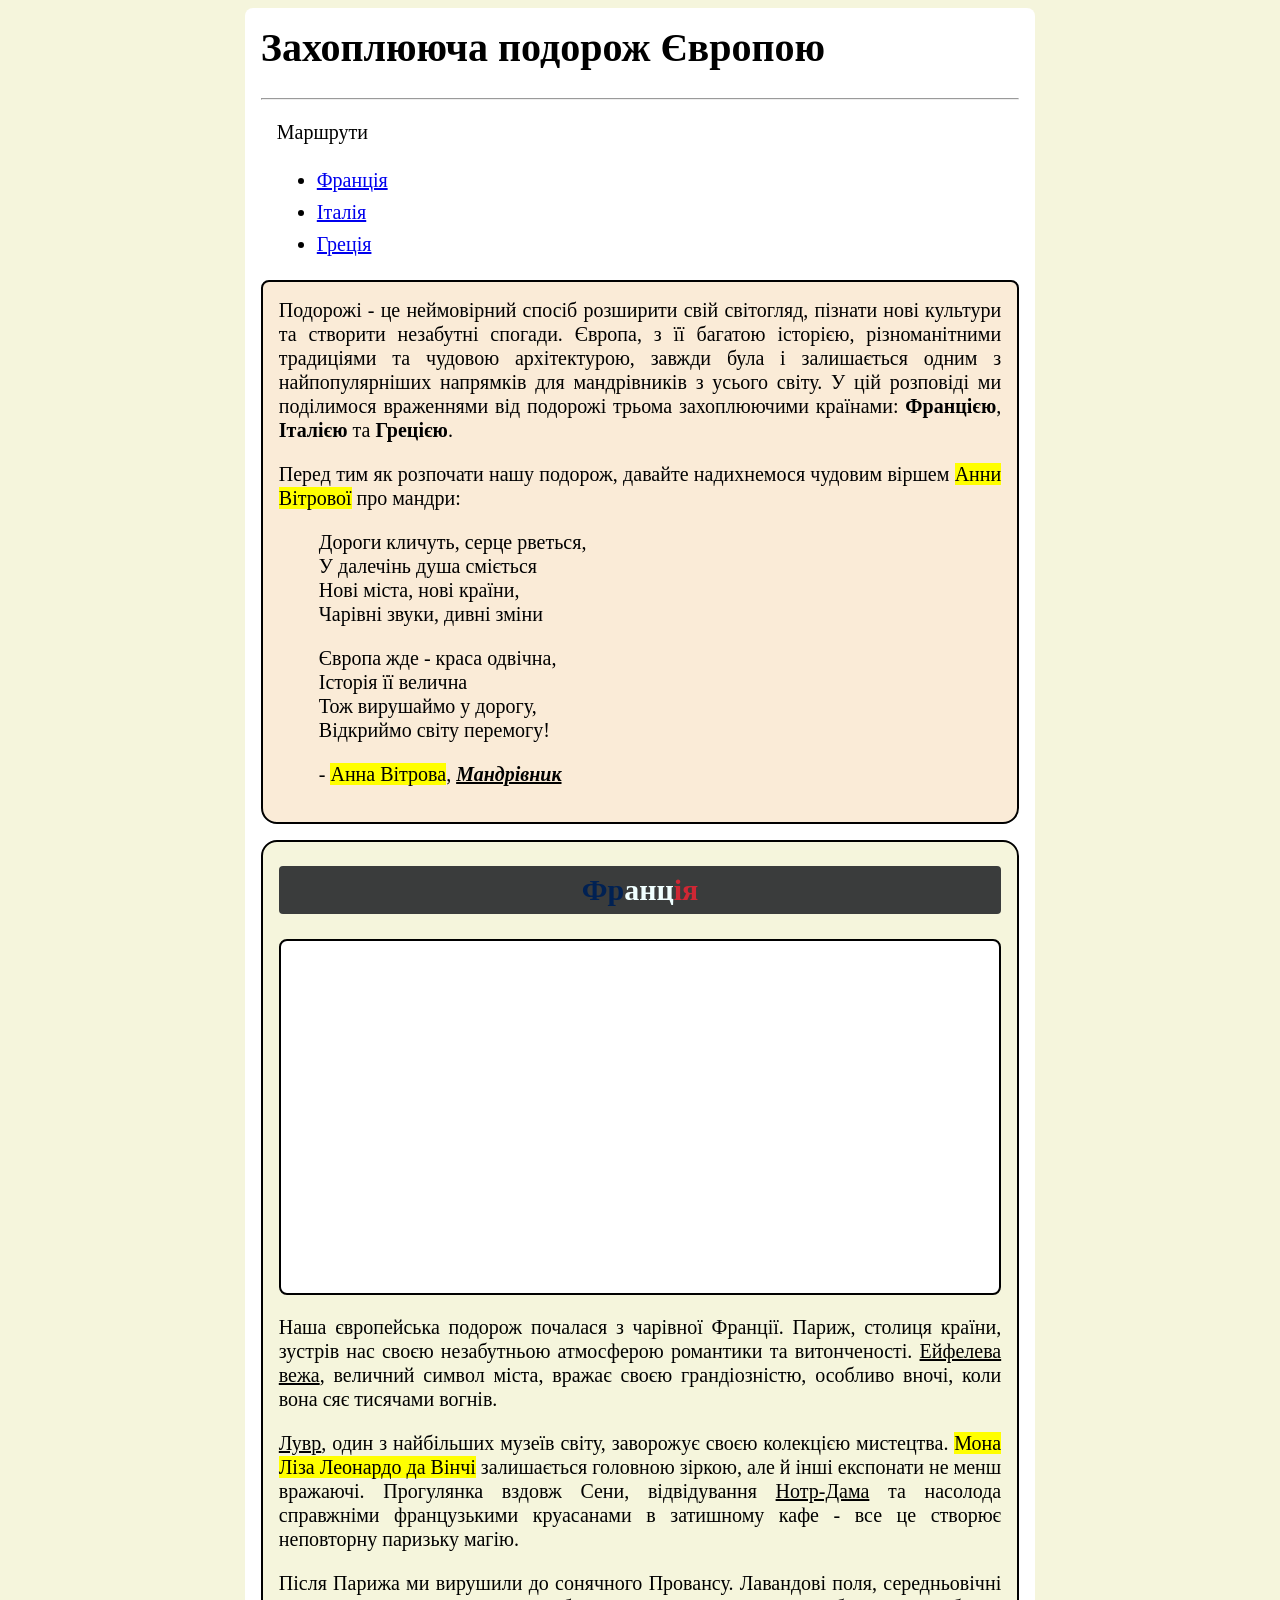
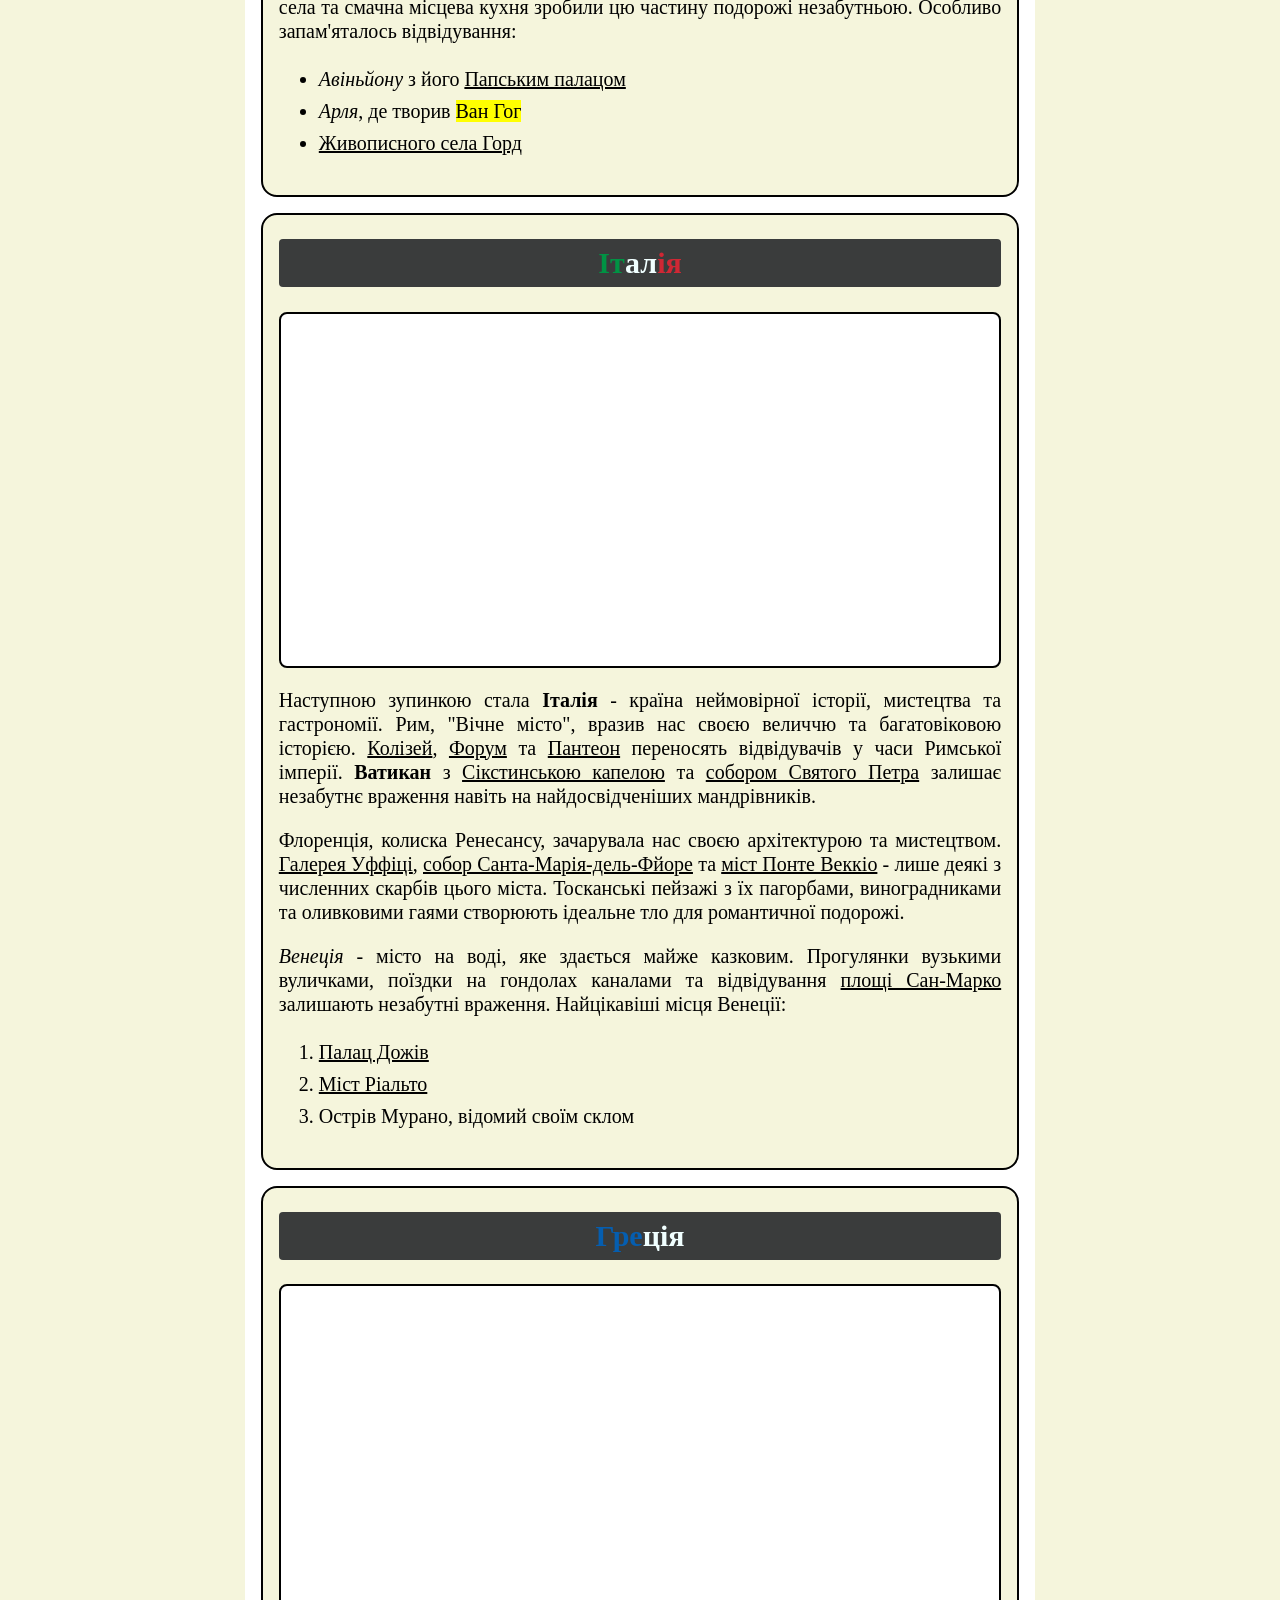
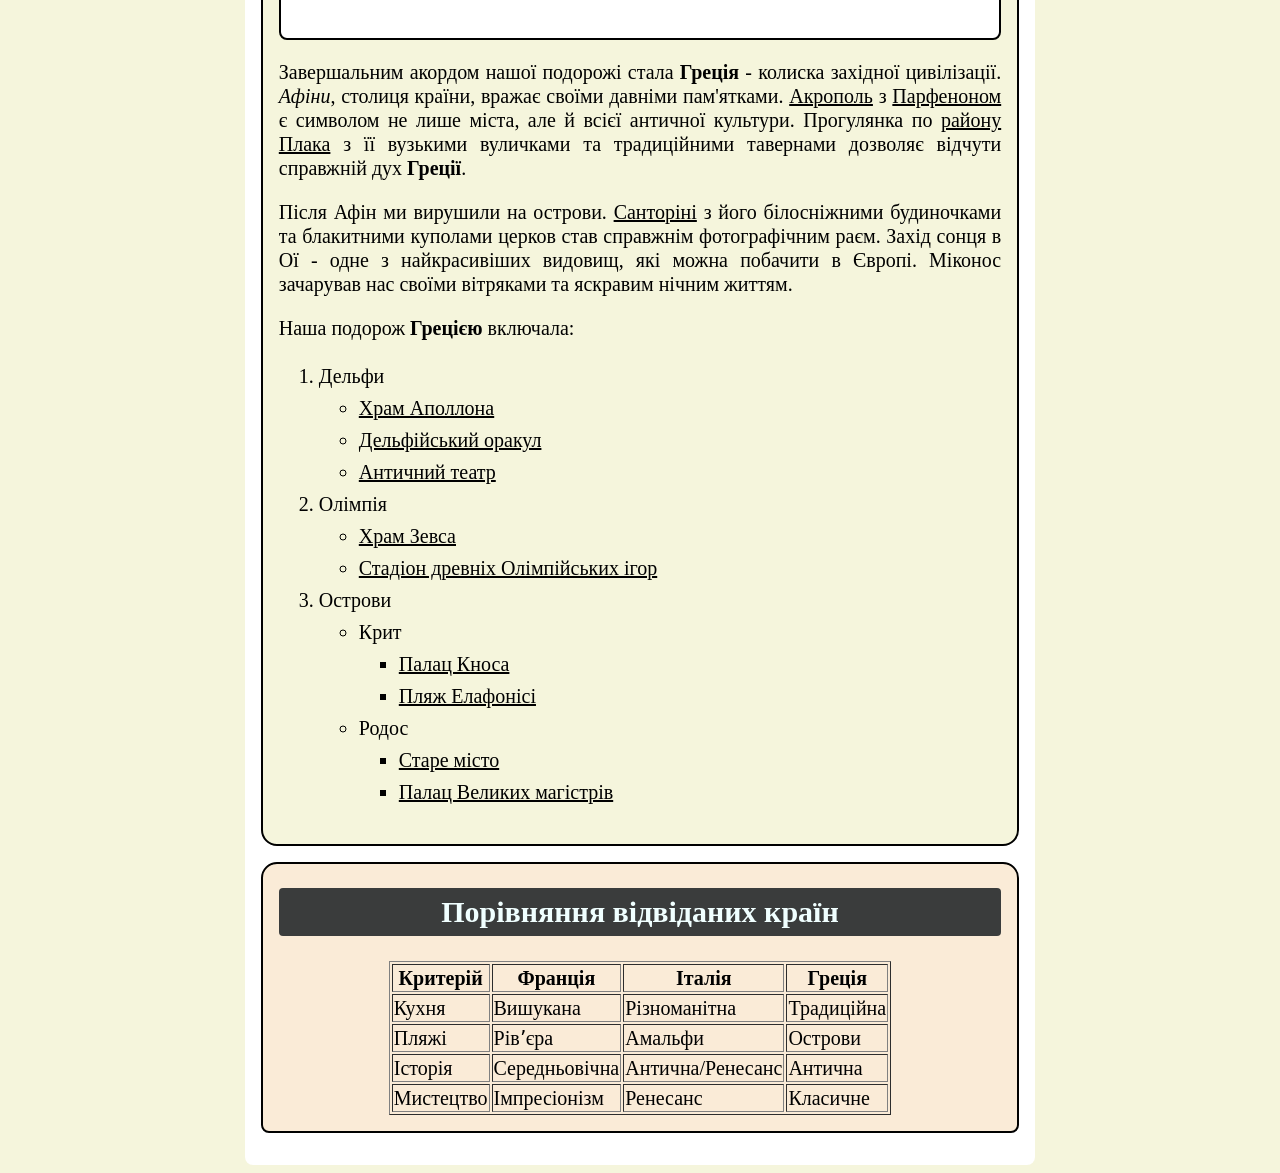
==== index.html @ 429adfa8 "Add test page" ====
<!DOCTYPE html>
<html lang="uk">
  <head>
    <meta charset="UTF-8" />
    <meta name="viewport" content="width=device-width, initial-scale=1.0" />

    <title>Мандри Європою</title>

    <style>
      body {
        background-color: beige;
        font-size: 20px;
        line-height: 24px;
      }

      div {
        background-color: white;
        border: 2px solid;
        border-radius: 8px;
        padding: 16px;
        margin-bottom: 16px;
      }

      h1 {
        line-height: initial;
        margin-top: 0px;
      }

      h2 {
        background-color: #3a3c3c;
        color: azure;
        text-align: center;
        padding: 12px;
        margin-top: 8px;
        border-radius: 4px;
      }

      p {
        text-align: justify;
      }

      ul,
      ol {
        line-height: 32px;
      }

      .content {
        width: 60%;
        margin: auto;
        border: none;
      }

      .menu {
        border: none;
        padding-top: 0px;
        padding-bottom: 0px;
      }

      .introduction {
        background-color: antiquewhite;
        border-radius: 8px 8px 16px 16px;

        p {
          margin-top: 0px;
        }
      }

      .cover {
        height: 320px;
        background-attachment: fixed;
        background-position: center;
        background-repeat: repeat;
        background-size: cover;
      }

      .country {
        background-color: beige;
        border-radius: 16px;
      }

      .france {
        .blue {
          color: #002153;
        }

        .red {
          color: #cf2734;
        }

        .cover {
          background-image: url(https://upload.wikimedia.org/wikipedia/commons/b/be/Tour_Eiffel%2C_%C3%89cole_militaire%2C_Champ-de-Mars%2C_Palais_de_Chaillot%2C_La_D%C3%A9fense_-_03.jpg);
        }
      }

      .italy {
        .cover {
          background-image: url(https://upload.wikimedia.org/wikipedia/commons/3/3d/Ven_basil_matin_082005.JPG);
        }

        .green {
          color: #009344;
        }

        .red {
          color: #cf2734;
        }
      }

      .greece {
        .cover {
          background-image: url(https://upload.wikimedia.org/wikipedia/commons/7/72/O_Partenon_de_Atenas.jpg);
        }

        .blue {
          color: #055eb0;
        }
      }

      .summary {
        background-color: antiquewhite;
        border-radius: 16px 16px 8px 8px;

        table {
          margin: auto;
        }
      }
    </style>
  </head>
  <body>
    <div class="content">
      <h1>Захоплююча подорож Європою</h1>
      <hr />

      <div class="menu">
        <p>Маршрути</p>

        <ul>
          <li><a href="#fr">Франція</a></li>
          <li><a href="#it">Італія</a></li>
          <li><a href="#gr">Греція</a></li>
        </ul>
      </div>

      <div class="introduction">
        <p>
          Подорожі - це неймовірний спосіб розширити свій світогляд, пізнати
          нові культури та створити незабутні спогади. Європа, з її багатою
          історією, різноманітними традиціями та чудовою архітектурою, завжди
          була і залишається одним з найпопулярніших напрямків для мандрівників
          з усього світу. У цій розповіді ми поділимося враженнями від подорожі
          трьома захоплюючими країнами: <b>Францією</b>, <b>Італією</b> та
          <b>Грецією</b>.
        </p>

        <p>
          Перед тим як розпочати нашу подорож, давайте надихнемося чудовим
          віршем
          <mark>Анни Вітрової</mark>
          про мандри:
        </p>

        <blockquote>
          <p>
            Дороги кличуть, серце рветься,<br />
            У далечінь душа сміється<br />
            Нові міста, нові країни,<br />
            Чарівні звуки, дивні зміни<br />
          </p>

          <p>
            Європа жде - краса одвічна,<br />
            Історія її велична<br />
            Тож вирушаймо у дорогу,<br />
            Відкриймо світу перемогу! <br />
          </p>

          - <mark>Анна Вітрова</mark>,
          <b
            ><i><u>Мандрівник</u></i></b
          >
        </blockquote>
      </div>

      <div id="fr" class="country france">
        <h2>
          <span class="blue">Фр</span><span>анц</span
          ><span class="red">ія</span>
        </h2>

        <div class="cover"></div>

        <p>
          Наша європейська подорож почалася з чарівної Франції. Париж, столиця
          країни, зустрів нас своєю незабутньою атмосферою романтики та
          витонченості. <u>Ейфелева вежа</u>, величний символ міста, вражає
          своєю грандіозністю, особливо вночі, коли вона сяє тисячами вогнів.
        </p>

        <p>
          <u>Лувр</u>, один з найбільших музеїв світу, заворожує своєю колекцією
          мистецтва. <mark>Мона Ліза Леонардо да Вінчі</mark> залишається
          головною зіркою, але й інші експонати не менш вражаючі. Прогулянка
          вздовж Сени, відвідування <u>Нотр-Дама</u> та насолода справжніми
          французькими круасанами в затишному кафе - все це створює неповторну
          паризьку магію.
        </p>

        <p>
          Після Парижа ми вирушили до сонячного Провансу. Лавандові поля,
          середньовічні села та смачна місцева кухня зробили цю частину подорожі
          незабутньою. Особливо запам'яталось відвідування:
        </p>

        <ul>
          <li><i>Авіньйону</i> з його <u>Папським палацом</u></li>
          <li><i>Арля</i>, де творив <mark>Ван Гог</mark></li>
          <li><u>Живописного села Горд</u></li>
        </ul>
      </div>

      <div id="it" class="country italy">
        <h2>
          <span class="green">Іт</span><span>ал</span
          ><span class="red">ія</span>
        </h2>

        <div class="cover"></div>

        <p>
          Наступною зупинкою стала <b>Італія</b> - країна неймовірної історії,
          мистецтва та гастрономії. Рим, "Вічне місто", вразив нас своєю величчю
          та багатовіковою історією. <u>Колізей</u>, <u>Форум</u> та
          <u>Пантеон</u> переносять відвідувачів у часи Римської імперії.
          <b>Ватикан</b> з <u>Сікстинською капелою</u> та
          <u>собором Святого Петра</u> залишає незабутнє враження навіть на
          найдосвідченіших мандрівників.
        </p>

        <p>
          Флоренція, колиска Ренесансу, зачарувала нас своєю архітектурою та
          мистецтвом. <u>Галерея Уффіці</u>,
          <u>собор Санта-Марія-дель-Фйоре</u> та <u>міст Понте Веккіо</u> - лише
          деякі з численних скарбів цього міста. Тосканські пейзажі з їх
          пагорбами, виноградниками та оливковими гаями створюють ідеальне тло
          для романтичної подорожі.
        </p>
        <p>
          <i>Венеція</i> - місто на воді, яке здається майже казковим.
          Прогулянки вузькими вуличками, поїздки на гондолах каналами та
          відвідування <u>площі Сан-Марко</u> залишають незабутні враження.
          Найцікавіші місця Венеції:
        </p>

        <ol>
          <li><u>Палац Дожів</u></li>
          <li><u>Міст Ріальто</u></li>
          <li>Острів Мурано, відомий своїм склом</li>
        </ol>
      </div>

      <div id="gr" class="country greece">
        <h2><span class="blue">Гре</span><span>ція</span></h2>

        <div class="cover"></div>

        <p>
          Завершальним акордом нашої подорожі стала <b>Греція</b> - колиска
          західної цивілізації. <i>Афіни</i>, столиця країни, вражає своїми
          давніми пам'ятками. <u>Акрополь</u> з <u>Парфеноном</u> є символом не
          лише міста, але й всієї античної культури. Прогулянка по
          <u>району Плака</u> з її вузькими вуличками та традиційними тавернами
          дозволяє відчути справжній дух <b>Греції</b>.
        </p>

        <p>
          Після Афін ми вирушили на острови. <u>Санторіні</u> з його
          білосніжними будиночками та блакитними куполами церков став справжнім
          фотографічним раєм. Захід сонця в Ої - одне з найкрасивіших видовищ,
          які можна побачити в Європі. Міконос зачарував нас своїми вітряками та
          яскравим нічним життям.
        </p>

        <p>Наша подорож <b>Грецією</b> включала:</p>

        <ol>
          <li>
            Дельфи
            <ul>
              <li><u>Храм Аполлона</u></li>
              <li><u>Дельфійський оракул</u></li>
              <li><u>Античний театр</u></li>
            </ul>
          </li>

          <li>
            Олімпія
            <ul>
              <li><u>Храм Зевса</u></li>
              <li><u>Стадіон древніх Олімпійських ігор</u></li>
            </ul>
          </li>

          <li>
            Острови
            <ul>
              <li>
                Крит
                <ul>
                  <li><u>Палац Кноса</u></li>
                  <li><u>Пляж Елафонісі</u></li>
                </ul>
              </li>

              <li>
                Родос
                <ul>
                  <li><u>Старе місто</u></li>
                  <li><u>Палац Великих магістрів</u></li>
                </ul>
              </li>
            </ul>
          </li>
        </ol>
      </div>

      <div class="summary">
        <h2>Порівняння відвіданих країн</h2>

        <table border="1">
          <tr>
            <th>Критерій</th>
            <th>Франція</th>
            <th>Італія</th>
            <th>Греція</th>
          </tr>

          <tr>
            <td>Кухня</td>
            <td>Вишукана</td>
            <td>Різноманітна</td>
            <td>Традиційна</td>
          </tr>

          <tr>
            <td>Пляжі</td>
            <td>Рівʼєра</td>
            <td>Амальфи</td>
            <td>Острови</td>
          </tr>

          <tr>
            <td>Історія</td>
            <td>Середньовічна</td>
            <td>Антична/Ренесанс</td>
            <td>Антична</td>
          </tr>

          <tr>
            <td>Мистецтво</td>
            <td>Імпресіонізм</td>
            <td>Ренесанс</td>
            <td>Класичне</td>
          </tr>
        </table>
      </div>
    </div>
  </body>
</html>
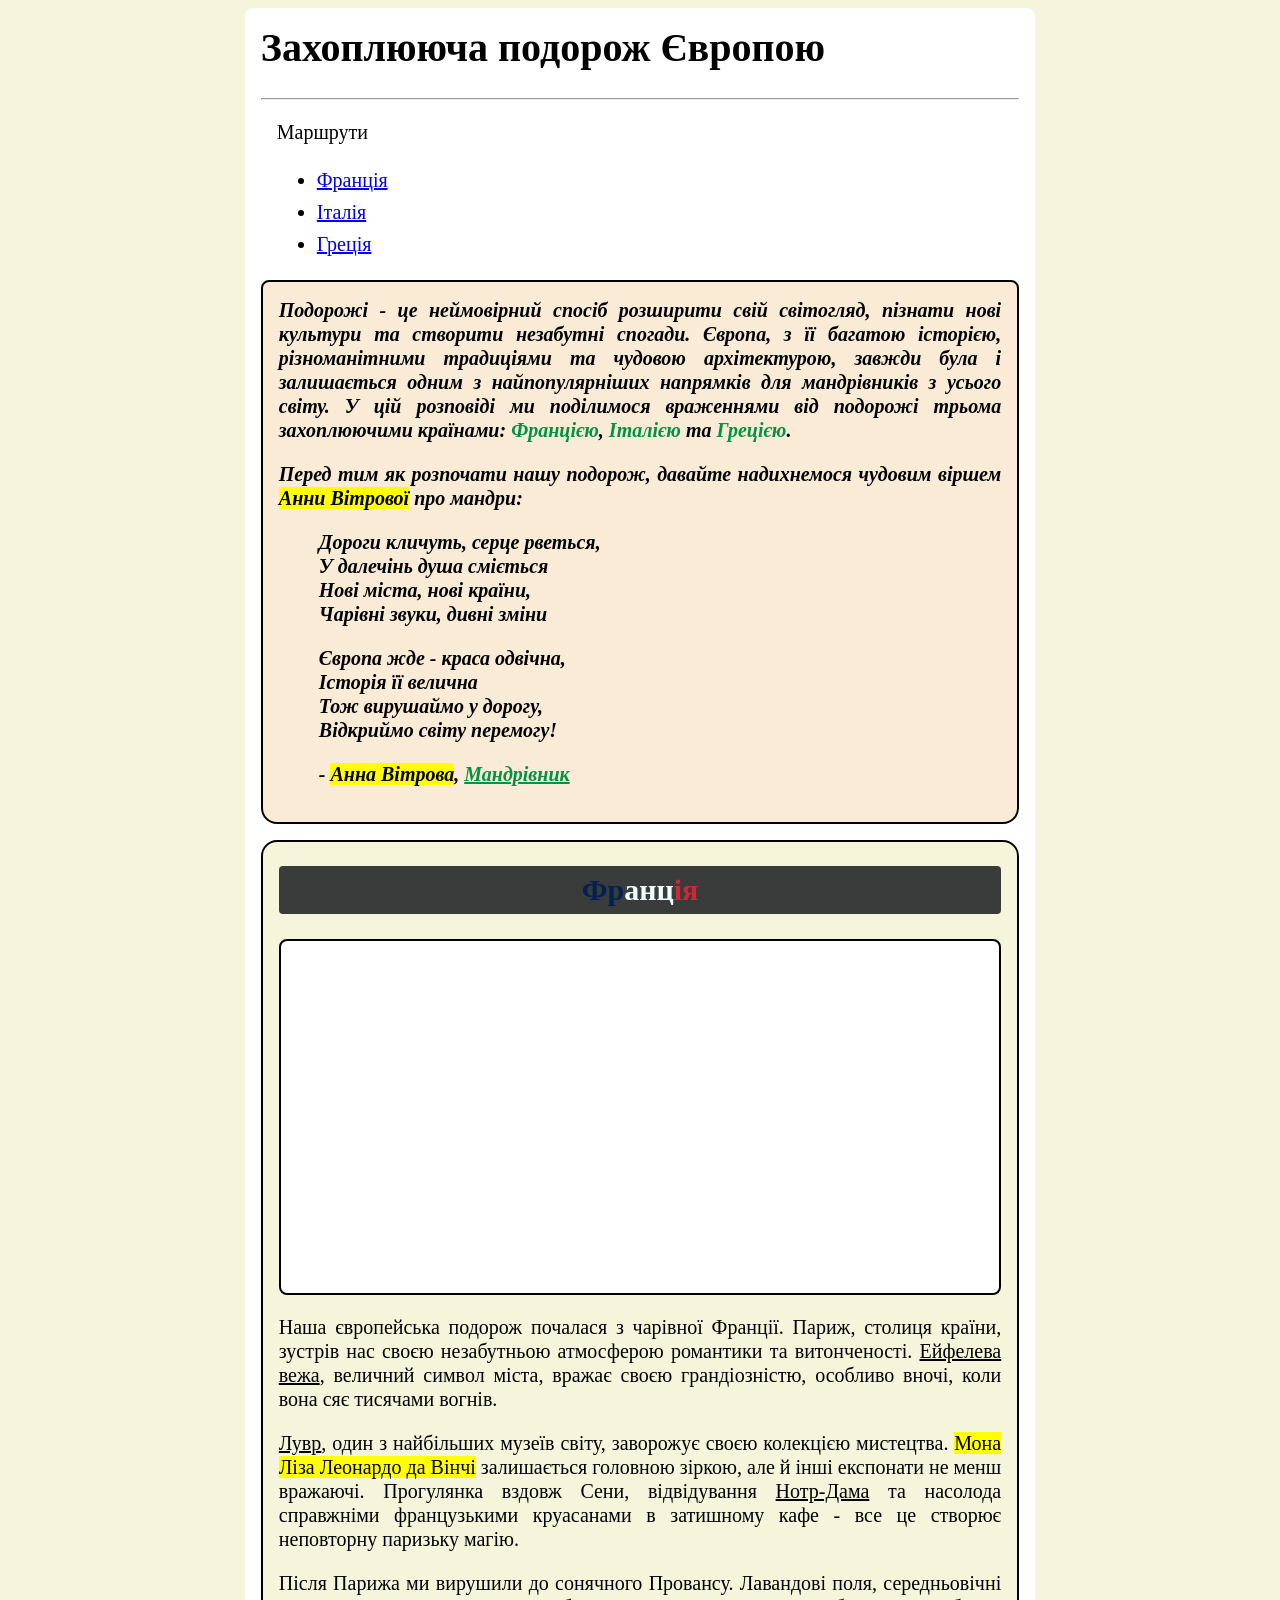
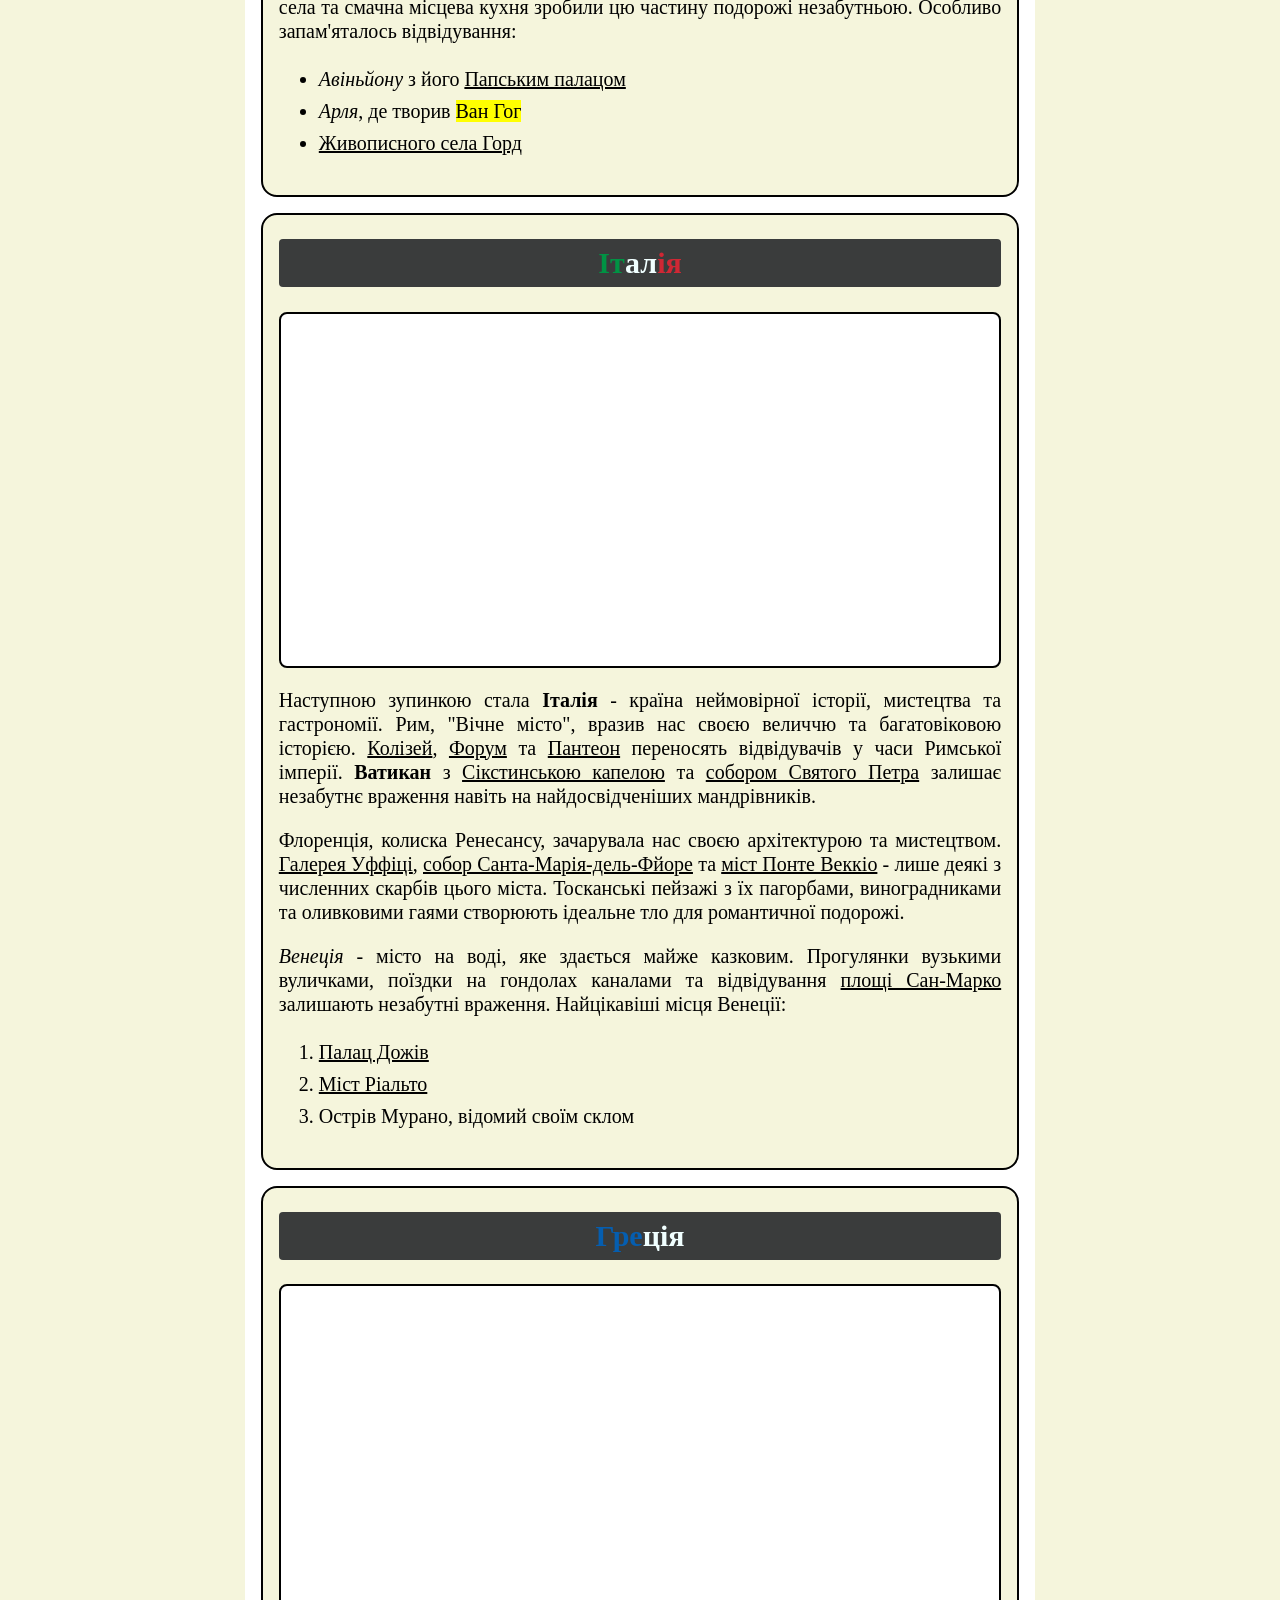
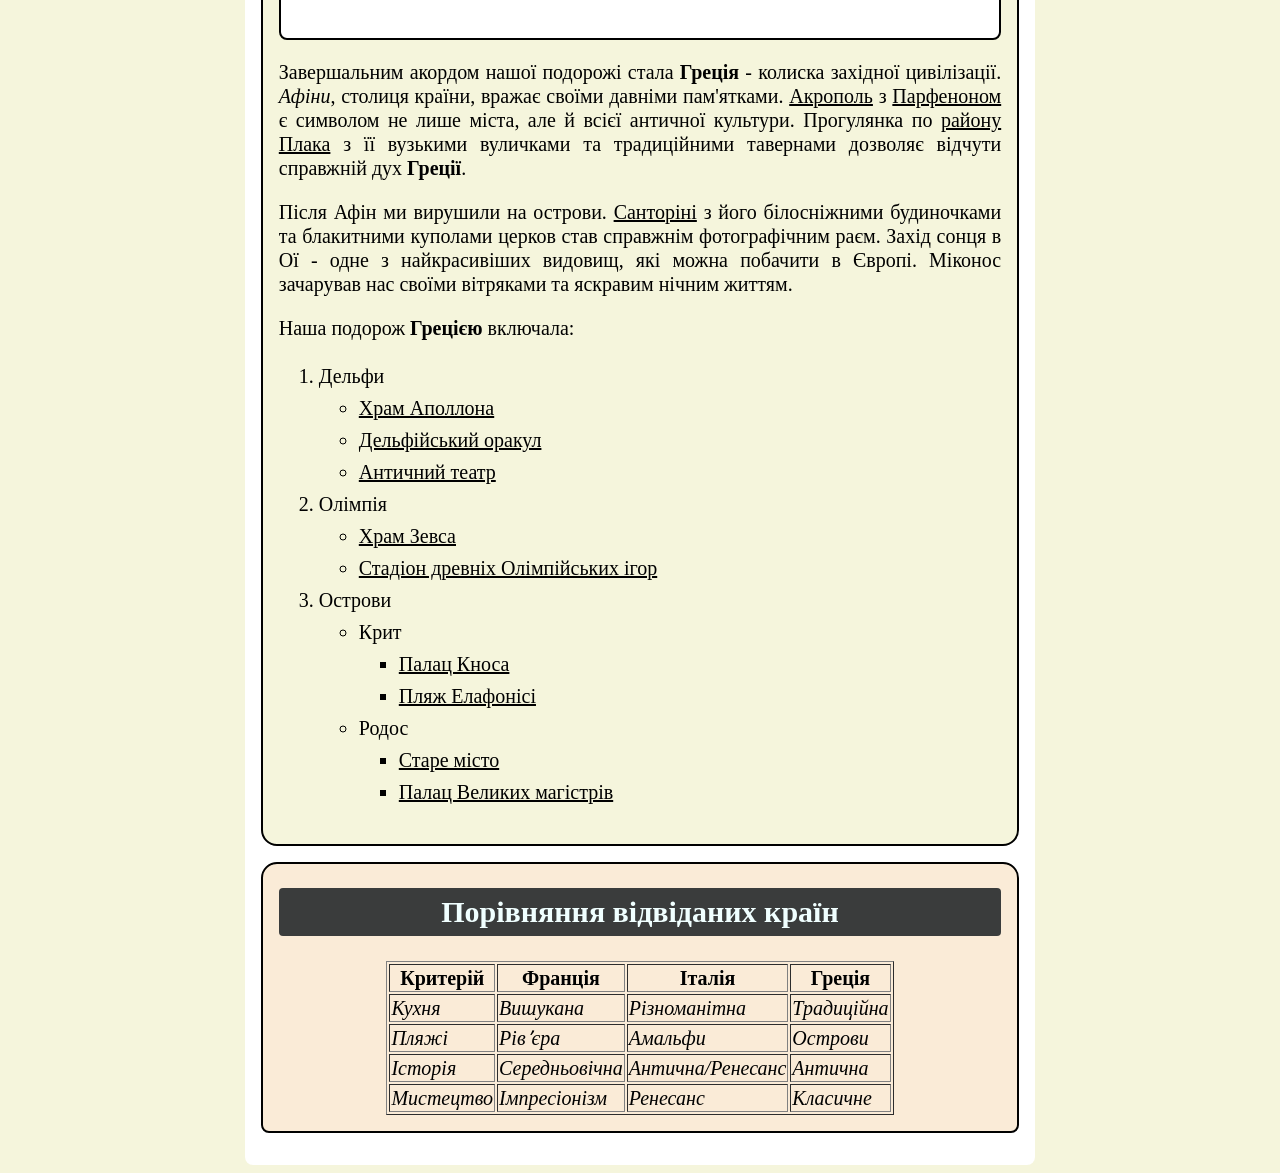
==== commit 85bc0c1f: "Додане формаування тексту для першого й останнього блоків щоб підкреслити різницю стилів відносно бл" ====
--- a/index.html
+++ b/index.html
@@ -59,9 +59,15 @@
       .introduction {
         background-color: antiquewhite;
         border-radius: 8px 8px 16px 16px;
+        font-weight: bold;
+        font-style: italic;
 
         p {
           margin-top: 0px;
+        }
+
+        b {
+          color: #009344;
         }
       }
 
@@ -122,6 +128,10 @@
 
         table {
           margin: auto;
+
+          td {
+            font-style: italic;
+          }
         }
       }
     </style>
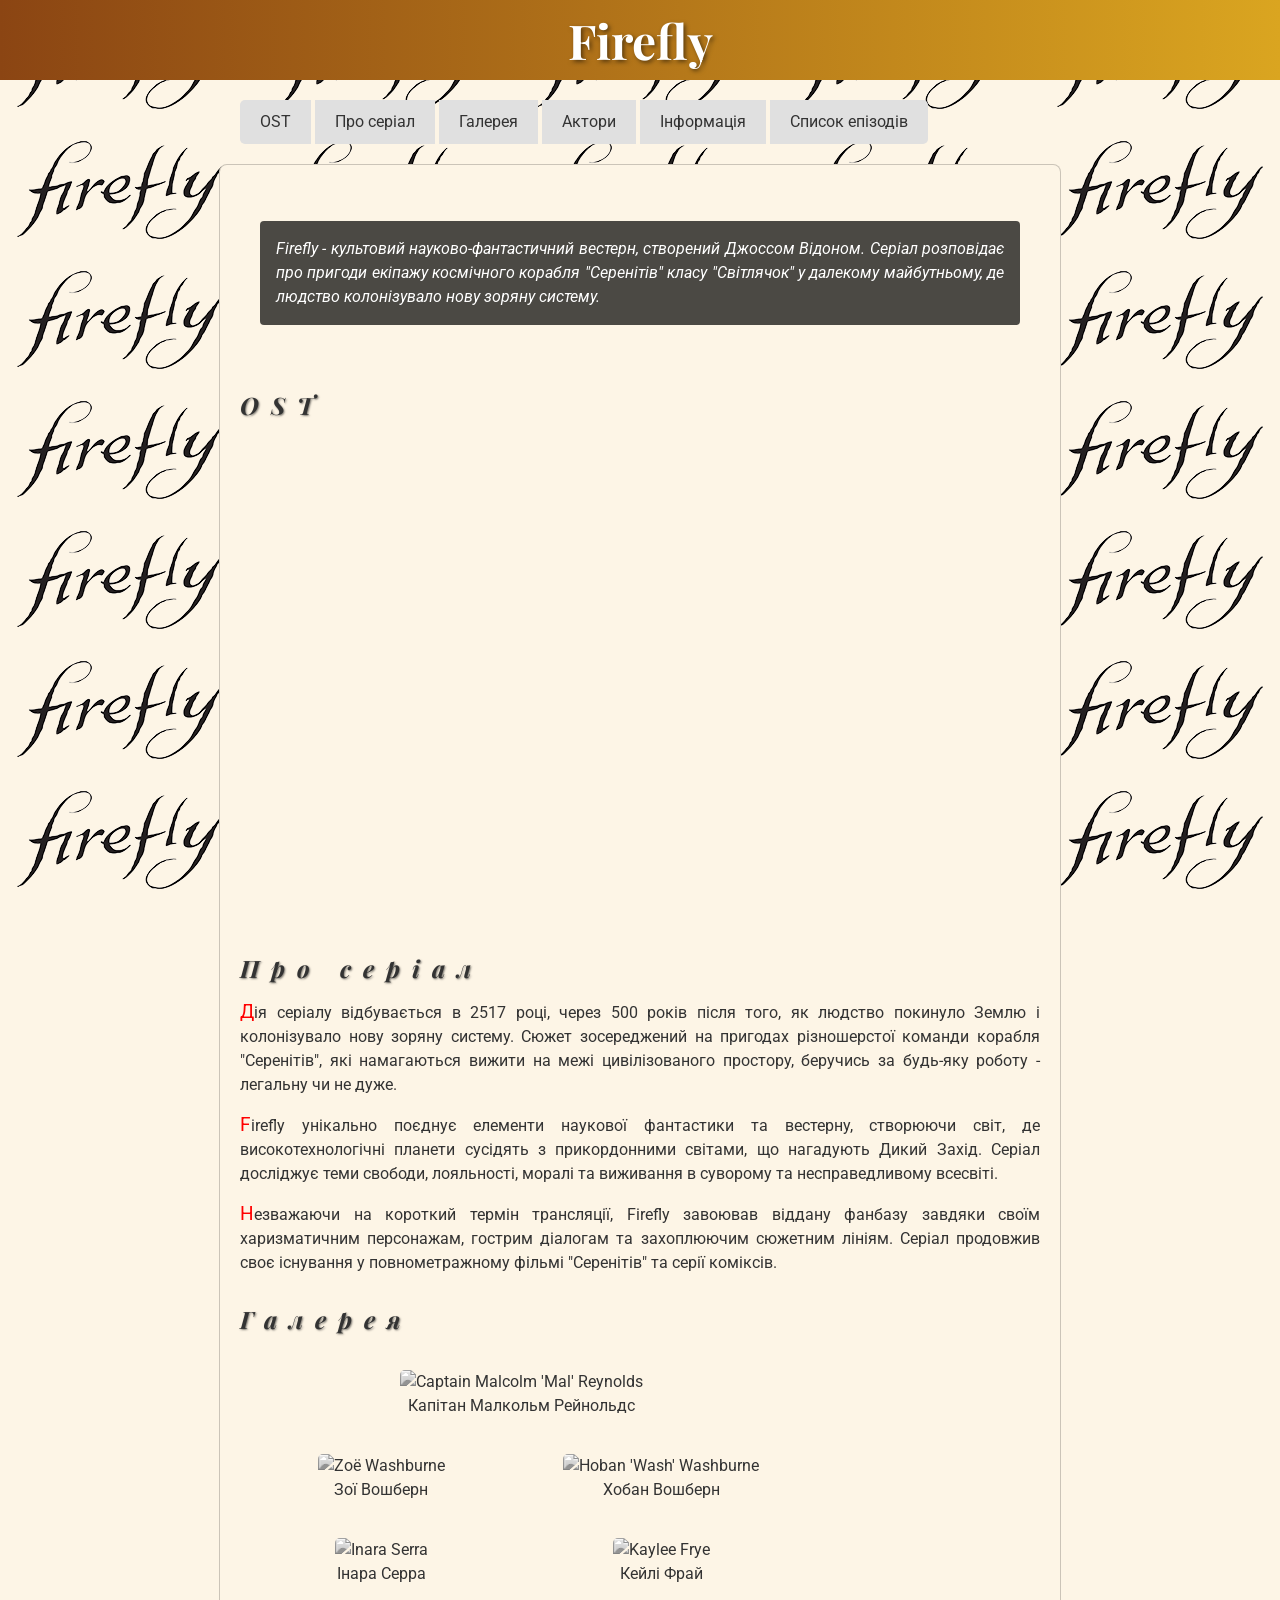
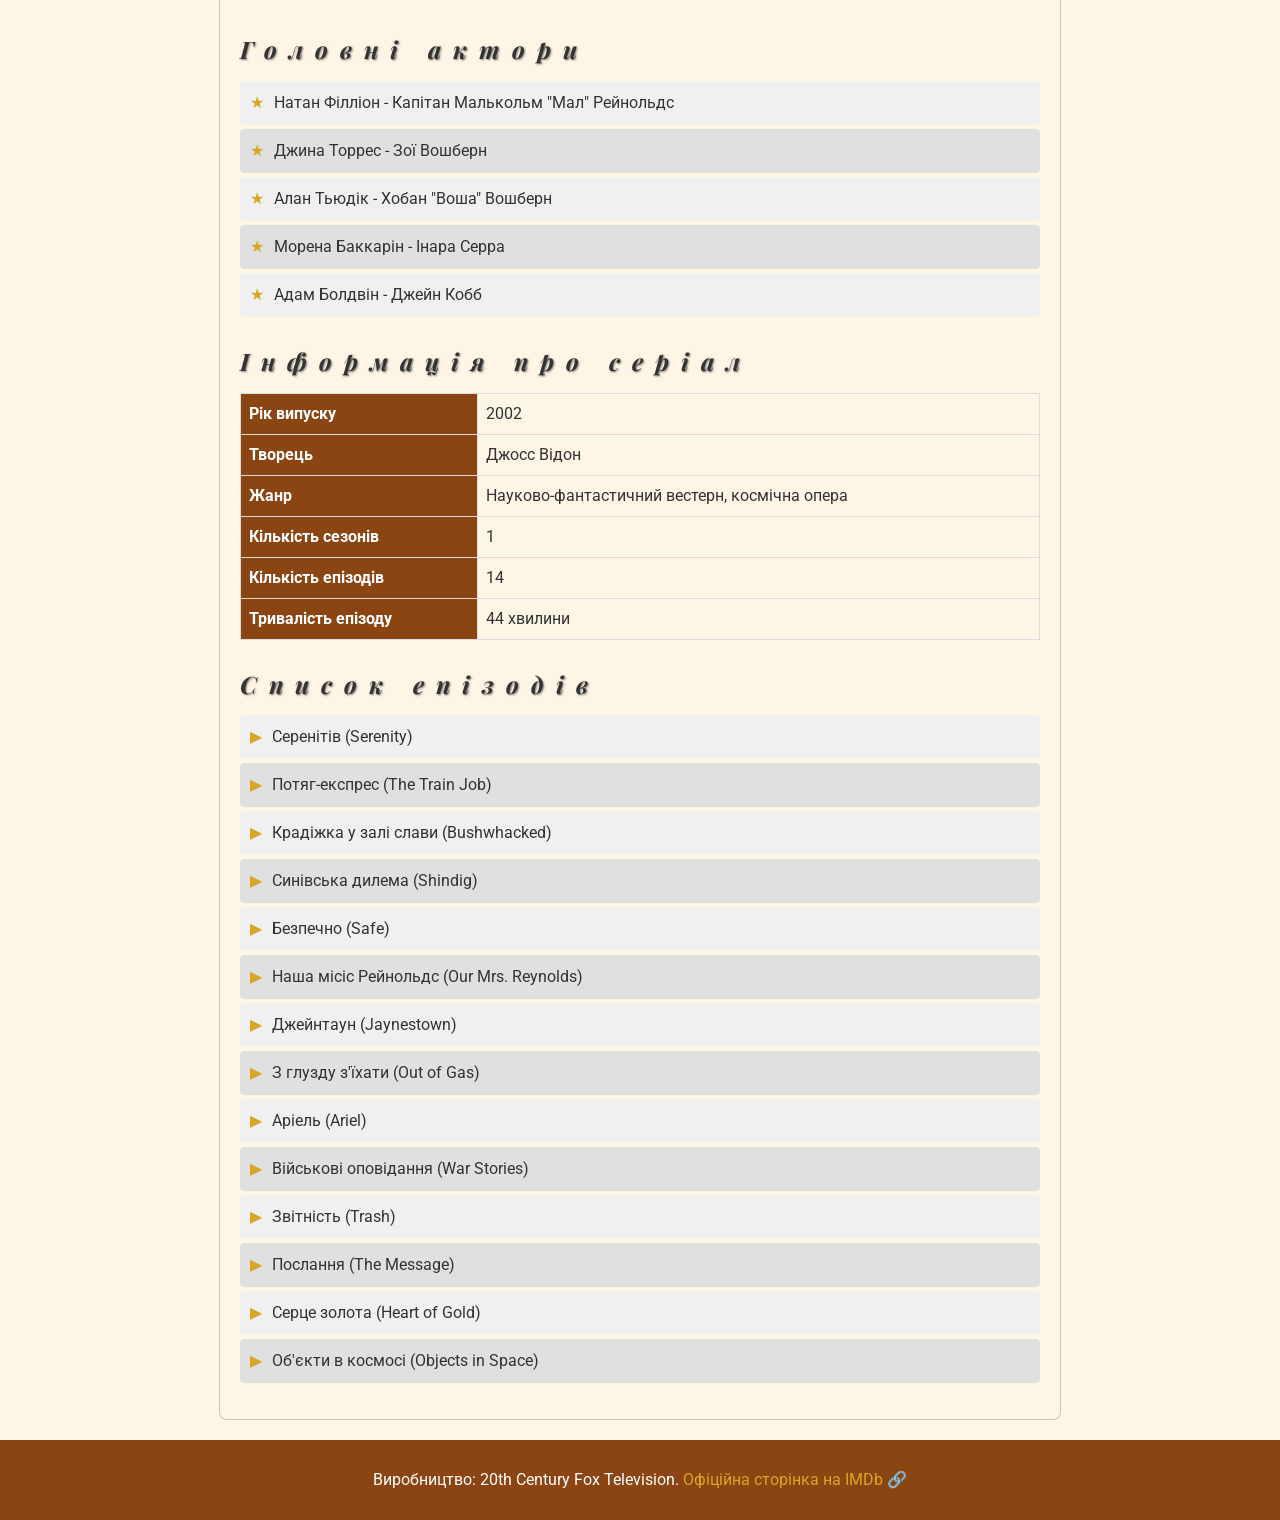
==== commit 73330be8: "Замінено зразок для практичного завдання" ====
--- a/index.html
+++ b/index.html
@@ -4,375 +4,237 @@
     <meta charset="UTF-8" />
     <meta name="viewport" content="width=device-width, initial-scale=1.0" />
 
-    <title>Мандри Європою</title>
-
-    <style>
-      body {
-        background-color: beige;
-        font-size: 20px;
-        line-height: 24px;
-      }
-
-      div {
-        background-color: white;
-        border: 2px solid;
-        border-radius: 8px;
-        padding: 16px;
-        margin-bottom: 16px;
-      }
-
-      h1 {
-        line-height: initial;
-        margin-top: 0px;
-      }
-
-      h2 {
-        background-color: #3a3c3c;
-        color: azure;
-        text-align: center;
-        padding: 12px;
-        margin-top: 8px;
-        border-radius: 4px;
-      }
-
-      p {
-        text-align: justify;
-      }
-
-      ul,
-      ol {
-        line-height: 32px;
-      }
-
-      .content {
-        width: 60%;
-        margin: auto;
-        border: none;
-      }
-
-      .menu {
-        border: none;
-        padding-top: 0px;
-        padding-bottom: 0px;
-      }
-
-      .introduction {
-        background-color: antiquewhite;
-        border-radius: 8px 8px 16px 16px;
-        font-weight: bold;
-        font-style: italic;
-
-        p {
-          margin-top: 0px;
-        }
-
-        b {
-          color: #009344;
-        }
-      }
-
-      .cover {
-        height: 320px;
-        background-attachment: fixed;
-        background-position: center;
-        background-repeat: repeat;
-        background-size: cover;
-      }
-
-      .country {
-        background-color: beige;
-        border-radius: 16px;
-      }
-
-      .france {
-        .blue {
-          color: #002153;
-        }
-
-        .red {
-          color: #cf2734;
-        }
-
-        .cover {
-          background-image: url(https://upload.wikimedia.org/wikipedia/commons/b/be/Tour_Eiffel%2C_%C3%89cole_militaire%2C_Champ-de-Mars%2C_Palais_de_Chaillot%2C_La_D%C3%A9fense_-_03.jpg);
-        }
-      }
-
-      .italy {
-        .cover {
-          background-image: url(https://upload.wikimedia.org/wikipedia/commons/3/3d/Ven_basil_matin_082005.JPG);
-        }
-
-        .green {
-          color: #009344;
-        }
-
-        .red {
-          color: #cf2734;
-        }
-      }
-
-      .greece {
-        .cover {
-          background-image: url(https://upload.wikimedia.org/wikipedia/commons/7/72/O_Partenon_de_Atenas.jpg);
-        }
-
-        .blue {
-          color: #055eb0;
-        }
-      }
-
-      .summary {
-        background-color: antiquewhite;
-        border-radius: 16px 16px 8px 8px;
-
-        table {
-          margin: auto;
-
-          td {
-            font-style: italic;
-          }
-        }
-      }
-    </style>
+    <link rel="preconnect" href="https://fonts.googleapis.com" />
+    <link rel="preconnect" href="https://fonts.gstatic.com" crossorigin />
+
+    <link
+      href="https://fonts.googleapis.com/css2?family=Playfair+Display:ital,wght@0,400..900;1,400..900&display=swap"
+      rel="stylesheet"
+    />
+
+    <link
+      rel="stylesheet"
+      href="https://fonts.googleapis.com/css2?family=Roboto:wght@400;700&family=Playfair+Display:wght@700&display=swap"
+    />
+
+    <link rel="stylesheet" href="styles.css" />
+
+    <title>Firefly - Культовий науково-фантастичний серіал</title>
   </head>
   <body>
-    <div class="content">
-      <h1>Захоплююча подорож Європою</h1>
-      <hr />
-
-      <div class="menu">
-        <p>Маршрути</p>
-
-        <ul>
-          <li><a href="#fr">Франція</a></li>
-          <li><a href="#it">Італія</a></li>
-          <li><a href="#gr">Греція</a></li>
-        </ul>
-      </div>
-
-      <div class="introduction">
-        <p>
-          Подорожі - це неймовірний спосіб розширити свій світогляд, пізнати
-          нові культури та створити незабутні спогади. Європа, з її багатою
-          історією, різноманітними традиціями та чудовою архітектурою, завжди
-          була і залишається одним з найпопулярніших напрямків для мандрівників
-          з усього світу. У цій розповіді ми поділимося враженнями від подорожі
-          трьома захоплюючими країнами: <b>Францією</b>, <b>Італією</b> та
-          <b>Грецією</b>.
-        </p>
-
-        <p>
-          Перед тим як розпочати нашу подорож, давайте надихнемося чудовим
-          віршем
-          <mark>Анни Вітрової</mark>
-          про мандри:
-        </p>
-
-        <blockquote>
-          <p>
-            Дороги кличуть, серце рветься,<br />
-            У далечінь душа сміється<br />
-            Нові міста, нові країни,<br />
-            Чарівні звуки, дивні зміни<br />
-          </p>
-
-          <p>
-            Європа жде - краса одвічна,<br />
-            Історія її велична<br />
-            Тож вирушаймо у дорогу,<br />
-            Відкриймо світу перемогу! <br />
-          </p>
-
-          - <mark>Анна Вітрова</mark>,
-          <b
-            ><i><u>Мандрівник</u></i></b
-          >
-        </blockquote>
-      </div>
-
-      <div id="fr" class="country france">
-        <h2>
-          <span class="blue">Фр</span><span>анц</span
-          ><span class="red">ія</span>
-        </h2>
-
-        <div class="cover"></div>
-
-        <p>
-          Наша європейська подорож почалася з чарівної Франції. Париж, столиця
-          країни, зустрів нас своєю незабутньою атмосферою романтики та
-          витонченості. <u>Ейфелева вежа</u>, величний символ міста, вражає
-          своєю грандіозністю, особливо вночі, коли вона сяє тисячами вогнів.
-        </p>
-
-        <p>
-          <u>Лувр</u>, один з найбільших музеїв світу, заворожує своєю колекцією
-          мистецтва. <mark>Мона Ліза Леонардо да Вінчі</mark> залишається
-          головною зіркою, але й інші експонати не менш вражаючі. Прогулянка
-          вздовж Сени, відвідування <u>Нотр-Дама</u> та насолода справжніми
-          французькими круасанами в затишному кафе - все це створює неповторну
-          паризьку магію.
-        </p>
-
-        <p>
-          Після Парижа ми вирушили до сонячного Провансу. Лавандові поля,
-          середньовічні села та смачна місцева кухня зробили цю частину подорожі
-          незабутньою. Особливо запам'яталось відвідування:
-        </p>
-
-        <ul>
-          <li><i>Авіньйону</i> з його <u>Папським палацом</u></li>
-          <li><i>Арля</i>, де творив <mark>Ван Гог</mark></li>
-          <li><u>Живописного села Горд</u></li>
-        </ul>
-      </div>
-
-      <div id="it" class="country italy">
-        <h2>
-          <span class="green">Іт</span><span>ал</span
-          ><span class="red">ія</span>
-        </h2>
-
-        <div class="cover"></div>
-
-        <p>
-          Наступною зупинкою стала <b>Італія</b> - країна неймовірної історії,
-          мистецтва та гастрономії. Рим, "Вічне місто", вразив нас своєю величчю
-          та багатовіковою історією. <u>Колізей</u>, <u>Форум</u> та
-          <u>Пантеон</u> переносять відвідувачів у часи Римської імперії.
-          <b>Ватикан</b> з <u>Сікстинською капелою</u> та
-          <u>собором Святого Петра</u> залишає незабутнє враження навіть на
-          найдосвідченіших мандрівників.
-        </p>
-
-        <p>
-          Флоренція, колиска Ренесансу, зачарувала нас своєю архітектурою та
-          мистецтвом. <u>Галерея Уффіці</u>,
-          <u>собор Санта-Марія-дель-Фйоре</u> та <u>міст Понте Веккіо</u> - лише
-          деякі з численних скарбів цього міста. Тосканські пейзажі з їх
-          пагорбами, виноградниками та оливковими гаями створюють ідеальне тло
-          для романтичної подорожі.
-        </p>
-        <p>
-          <i>Венеція</i> - місто на воді, яке здається майже казковим.
-          Прогулянки вузькими вуличками, поїздки на гондолах каналами та
-          відвідування <u>площі Сан-Марко</u> залишають незабутні враження.
-          Найцікавіші місця Венеції:
-        </p>
-
-        <ol>
-          <li><u>Палац Дожів</u></li>
-          <li><u>Міст Ріальто</u></li>
-          <li>Острів Мурано, відомий своїм склом</li>
+    <header>
+      <h1>Firefly</h1>
+    </header>
+
+    <nav>
+      <ul id="menu">
+        <li><a href="#ost">OST</a></li>
+        <li><a href="#about">Про серіал</a></li>
+        <li><a href="#gallery">Галерея</a></li>
+        <li><a href="#actors">Актори</a></li>
+        <li><a href="#info">Інформація</a></li>
+        <li><a href="#episodes">Список епізодів</a></li>
+      </ul>
+    </nav>
+
+    <main>
+      <section class="description">
+        <p>
+          Firefly - культовий науково-фантастичний вестерн, створений Джоссом
+          Відоном. Серіал розповідає про пригоди екіпажу космічного корабля
+          "Серенітів" класу "Світлячок" у далекому майбутньому, де людство
+          колонізувало нову зоряну систему.
+        </p>
+      </section>
+
+      <section id="ost">
+        <h2>OST</h2>
+
+        <div>
+          <iframe
+            width="100%"
+            height="480px"
+            src="https://www.youtube.com/embed/o-sp68GjYL0?si=rZXfiZh7S9E7dYjE"
+            title="YouTube video player"
+            frameborder="0"
+            allow="accelerometer; autoplay; clipboard-write; encrypted-media; gyroscope; picture-in-picture; web-share"
+            referrerpolicy="strict-origin-when-cross-origin"
+            allowfullscreen
+          ></iframe>
+        </div>
+      </section>
+
+      <section id="about">
+        <h2>Про серіал</h2>
+
+        <p>
+          Дія серіалу відбувається в 2517 році, через 500 років після того, як
+          людство покинуло Землю і колонізувало нову зоряну систему. Сюжет
+          зосереджений на пригодах різношерстої команди корабля "Серенітів", які
+          намагаються вижити на межі цивілізованого простору, беручись за
+          будь-яку роботу - легальну чи не дуже.
+        </p>
+
+        <p>
+          Firefly унікально поєднує елементи наукової фантастики та вестерну,
+          створюючи світ, де високотехнологічні планети сусідять з прикордонними
+          світами, що нагадують Дикий Захід. Серіал досліджує теми свободи,
+          лояльності, моралі та виживання в суворому та несправедливому
+          всесвіті.
+        </p>
+
+        <p>
+          Незважаючи на короткий термін трансляції, Firefly завоював віддану
+          фанбазу завдяки своїм харизматичним персонажам, гострим діалогам та
+          захоплюючим сюжетним лініям. Серіал продовжив своє існування у
+          повнометражному фільмі "Серенітів" та серії коміксів.
+        </p>
+      </section>
+
+      <section id="gallery">
+        <h2>Галерея</h2>
+
+        <table>
+          <tr>
+            <td colspan="2">
+              <figure>
+                <img
+                  src="https://m.media-amazon.com/images/M/MV5BMjExMzY1NDU4NF5BMl5BanBnXkFtZTgwNTY2NzU5MTE@._V1_.jpg"
+                  alt="Captain Malcolm 'Mal' Reynolds"
+                />
+
+                <figcaption>Капітан Малкольм Рейнольдс</figcaption>
+              </figure>
+            </td>
+          </tr>
+
+          <tr>
+            <td>
+              <figure>
+                <img
+                  src="https://m.media-amazon.com/images/M/MV5BMTk2NjI3NDcwOF5BMl5BanBnXkFtZTgwNDQ3NzE5MDI@._V1_.jpg"
+                  alt="Zoë Washburne"
+                />
+
+                <figcaption>Зої Вошберн</figcaption>
+              </figure>
+            </td>
+
+            <td>
+              <figure>
+                <img
+                  src="https://m.media-amazon.com/images/M/MV5BNTAxNTE5NzQ5OV5BMl5BanBnXkFtZTYwMzk4NjI3._V1_.jpg"
+                  alt="Hoban 'Wash' Washburne"
+                />
+
+                <figcaption>Хобан Вошберн</figcaption>
+              </figure>
+            </td>
+          </tr>
+
+          <tr>
+            <td>
+              <figure>
+                <img
+                  src="https://m.media-amazon.com/images/M/MV5BMTUwOTUxOTA5NF5BMl5BanBnXkFtZTYwMzE5NjI3._V1_.jpg"
+                  alt="Inara Serra"
+                />
+
+                <figcaption>Інара Серра</figcaption>
+              </figure>
+            </td>
+
+            <td>
+              <figure>
+                <img
+                  src="https://m.media-amazon.com/images/M/MV5BMTMzMDk3OTE5OV5BMl5BanBnXkFtZTYwODc4NjI3._V1_.jpg"
+                  alt="Kaylee Frye"
+                />
+
+                <figcaption>Кейлі Фрай</figcaption>
+              </figure>
+            </td>
+          </tr>
+        </table>
+      </section>
+
+      <section id="actors">
+        <h2>Головні актори</h2>
+
+        <ol class="cast-list">
+          <li>Натан Філліон - Капітан Малькольм "Мал" Рейнольдс</li>
+          <li>Джина Торрес - Зої Вошберн</li>
+          <li>Алан Тьюдік - Хобан "Воша" Вошберн</li>
+          <li>Морена Баккарін - Інара Серра</li>
+          <li>Адам Болдвін - Джейн Кобб</li>
         </ol>
-      </div>
-
-      <div id="gr" class="country greece">
-        <h2><span class="blue">Гре</span><span>ція</span></h2>
-
-        <div class="cover"></div>
-
-        <p>
-          Завершальним акордом нашої подорожі стала <b>Греція</b> - колиска
-          західної цивілізації. <i>Афіни</i>, столиця країни, вражає своїми
-          давніми пам'ятками. <u>Акрополь</u> з <u>Парфеноном</u> є символом не
-          лише міста, але й всієї античної культури. Прогулянка по
-          <u>району Плака</u> з її вузькими вуличками та традиційними тавернами
-          дозволяє відчути справжній дух <b>Греції</b>.
-        </p>
-
-        <p>
-          Після Афін ми вирушили на острови. <u>Санторіні</u> з його
-          білосніжними будиночками та блакитними куполами церков став справжнім
-          фотографічним раєм. Захід сонця в Ої - одне з найкрасивіших видовищ,
-          які можна побачити в Європі. Міконос зачарував нас своїми вітряками та
-          яскравим нічним життям.
-        </p>
-
-        <p>Наша подорож <b>Грецією</b> включала:</p>
-
-        <ol>
-          <li>
-            Дельфи
-            <ul>
-              <li><u>Храм Аполлона</u></li>
-              <li><u>Дельфійський оракул</u></li>
-              <li><u>Античний театр</u></li>
-            </ul>
-          </li>
-
-          <li>
-            Олімпія
-            <ul>
-              <li><u>Храм Зевса</u></li>
-              <li><u>Стадіон древніх Олімпійських ігор</u></li>
-            </ul>
-          </li>
-
-          <li>
-            Острови
-            <ul>
-              <li>
-                Крит
-                <ul>
-                  <li><u>Палац Кноса</u></li>
-                  <li><u>Пляж Елафонісі</u></li>
-                </ul>
-              </li>
-
-              <li>
-                Родос
-                <ul>
-                  <li><u>Старе місто</u></li>
-                  <li><u>Палац Великих магістрів</u></li>
-                </ul>
-              </li>
-            </ul>
-          </li>
+      </section>
+
+      <section id="info">
+        <h2>Інформація про серіал</h2>
+
+        <table>
+          <tr>
+            <th>Рік випуску</th>
+            <td>2002</td>
+          </tr>
+
+          <tr>
+            <th>Творець</th>
+            <td>Джосс Відон</td>
+          </tr>
+
+          <tr>
+            <th>Жанр</th>
+            <td>Науково-фантастичний вестерн, космічна опера</td>
+          </tr>
+
+          <tr>
+            <th>Кількість сезонів</th>
+            <td>1</td>
+          </tr>
+
+          <tr>
+            <th>Кількість епізодів</th>
+            <td>14</td>
+          </tr>
+
+          <tr>
+            <th>Тривалість епізоду</th>
+            <td>44 хвилини</td>
+          </tr>
+        </table>
+      </section>
+
+      <section id="episodes">
+        <h2>Список епізодів</h2>
+
+        <ol class="episode-list">
+          <li>Серенітів (Serenity)</li>
+          <li>Потяг-експрес (The Train Job)</li>
+          <li>Крадіжка у залі слави (Bushwhacked)</li>
+          <li>Синівська дилема (Shindig)</li>
+          <li>Безпечно (Safe)</li>
+          <li>Наша місіс Рейнольдс (Our Mrs. Reynolds)</li>
+          <li>Джейнтаун (Jaynestown)</li>
+          <li>З глузду з'їхати (Out of Gas)</li>
+          <li>Аріель (Ariel)</li>
+          <li>Військові оповідання (War Stories)</li>
+          <li>Звітність (Trash)</li>
+          <li>Послання (The Message)</li>
+          <li>Серце золота (Heart of Gold)</li>
+          <li>Об'єкти в космосі (Objects in Space)</li>
         </ol>
-      </div>
-
-      <div class="summary">
-        <h2>Порівняння відвіданих країн</h2>
-
-        <table border="1">
-          <tr>
-            <th>Критерій</th>
-            <th>Франція</th>
-            <th>Італія</th>
-            <th>Греція</th>
-          </tr>
-
-          <tr>
-            <td>Кухня</td>
-            <td>Вишукана</td>
-            <td>Різноманітна</td>
-            <td>Традиційна</td>
-          </tr>
-
-          <tr>
-            <td>Пляжі</td>
-            <td>Рівʼєра</td>
-            <td>Амальфи</td>
-            <td>Острови</td>
-          </tr>
-
-          <tr>
-            <td>Історія</td>
-            <td>Середньовічна</td>
-            <td>Антична/Ренесанс</td>
-            <td>Антична</td>
-          </tr>
-
-          <tr>
-            <td>Мистецтво</td>
-            <td>Імпресіонізм</td>
-            <td>Ренесанс</td>
-            <td>Класичне</td>
-          </tr>
-        </table>
-      </div>
-    </div>
+      </section>
+    </main>
+
+    <footer>
+      <p>
+        Виробництво: 20th Century Fox Television.
+        <a href="https://www.imdb.com/title/tt0303461/" target="_blank"
+          >Офіційна сторінка на IMDb</a
+        >
+      </p>
+    </footer>
   </body>
 </html>
--- a/styles.css
+++ b/styles.css
@@ -0,0 +1,236 @@
+body {
+  background-color: #fdf5e6;
+  background-image: url(assets/background-pattern.png);
+  background-position: center;
+  background-repeat: space;
+  background-attachment: fixed;
+  color: #333;
+  font-family: "Roboto", sans-serif;
+  line-height: 24px;
+  margin: 0px;
+  padding: 0px;
+}
+
+header {
+  background: linear-gradient(to right, #8b4513, #daa520);
+  color: white;
+  text-align: center;
+  padding: 16px;
+  margin-bottom: 20px;
+}
+
+h1 {
+  font-family: "Playfair Display", serif;
+  font-size: 48px;
+  line-height: 48px;
+  margin: 0px;
+  text-shadow: 2px 2px 4px rgba(0, 0, 0, 0.5);
+}
+
+h2 {
+  font-family: "Playfair Display", serif;
+  font-style: italic;
+  text-shadow: 1px 1px 2px rgba(0, 0, 0, 0.5);
+  letter-spacing: 0.5em;
+  margin-top: 32px;
+}
+
+p {
+  text-align: justify;
+}
+
+#menu {
+  background-color: transparent;
+  list-style-type: none;
+  max-width: 800px;
+  padding: 0;
+  margin: auto;
+  margin-bottom: 20px;
+
+  a {
+    display: block;
+    padding: 10px 20px;
+    text-decoration: none;
+    color: #333;
+    background-color: #e0e0e0;
+  }
+
+  a:hover {
+    background-color: #d0d0d0;
+  }
+
+  li {
+    display: inline-block;
+    margin: 0;
+    padding: 0;
+  }
+
+  li:first-child a {
+    border-top-left-radius: 5px;
+    border-bottom-left-radius: 5px;
+  }
+
+  li:last-child a {
+    border-top-right-radius: 5px;
+    border-bottom-right-radius: 5px;
+  }
+}
+
+main {
+  border: 1px solid rgba(0, 0, 0, 0.2);
+  border-radius: 8px;
+  background-color: inherit;
+  max-width: 800px;
+  margin: auto;
+  padding: 20px;
+}
+
+.description {
+  background-image: url("https://m.media-amazon.com/images/M/MV5BNjE1ZmEwZTMtYWY1NC00ODQzLWE1NGMtMjM5NTJlOTMzNWRiXkEyXkFqcGc@._V1_.jpg");
+  background-size: cover;
+  background-position: center;
+  color: white;
+  padding: 20px;
+  margin-bottom: 20px;
+  border-radius: 8px;
+
+  p {
+    background-color: rgba(0, 0, 0, 0.7);
+    border-radius: 4px;
+    padding: 16px;
+    font-style: italic;
+  }
+}
+
+#about {
+  p::first-letter {
+    font-size: larger;
+    color: red;
+  }
+}
+
+#gallery {
+  img {
+    width: 50%;
+    border-radius: 5px;
+    filter: grayscale();
+    transition: transform 0.3s ease;
+  }
+
+  img:hover {
+    filter: none;
+    transform: scale(1.1);
+  }
+
+  table {
+    text-align: center;
+
+    td {
+      width: 50%;
+    }
+
+    tr:not(:first-child) {
+      td {
+        img {
+          width: 100%;
+        }
+      }
+    }
+  }
+}
+
+.cast-list,
+.episode-list {
+  list-style-type: none;
+  padding: 0;
+
+  li {
+    padding: 10px;
+    margin-bottom: 4px;
+    background-color: #f0f0f0;
+    border-radius: 4px;
+  }
+}
+
+.cast-list li:nth-child(even),
+.episode-list li:nth-child(even) {
+  background-color: #e0e0e0;
+}
+
+.cast-list {
+  li::before {
+    content: "★";
+    color: #daa520;
+    margin-right: 10px;
+  }
+
+  li:hover {
+    font-weight: 600;
+  }
+}
+
+.episode-list {
+  li::before {
+    content: "▶";
+    color: #daa520;
+    margin-right: 10px;
+  }
+
+  li:hover {
+    font-size: larger;
+    letter-spacing: 2px;
+    word-spacing: 4px;
+  }
+}
+
+#info table {
+  width: 100%;
+  border-collapse: collapse;
+  margin-bottom: 20px;
+
+  tr:hover {
+    background-color: #f5f5f5;
+  }
+
+  th,
+  td {
+    border: 1px solid #ddd;
+    padding: 8px;
+    text-align: left;
+  }
+
+  th {
+    background-color: #8b4513;
+    color: white;
+  }
+}
+
+footer {
+  background-color: #8b4513;
+  color: white;
+  text-align: center;
+  padding: 12px;
+  margin-top: 20px;
+
+  a {
+    color: #daa520;
+    text-decoration: none;
+  }
+
+  a:hover {
+    color: chartreuse;
+  }
+
+  a:active {
+    color: white;
+    font-size: smaller;
+  }
+
+  a::after {
+    content: " 🔗";
+  }
+
+  p {
+    text-align: center;
+  }
+}
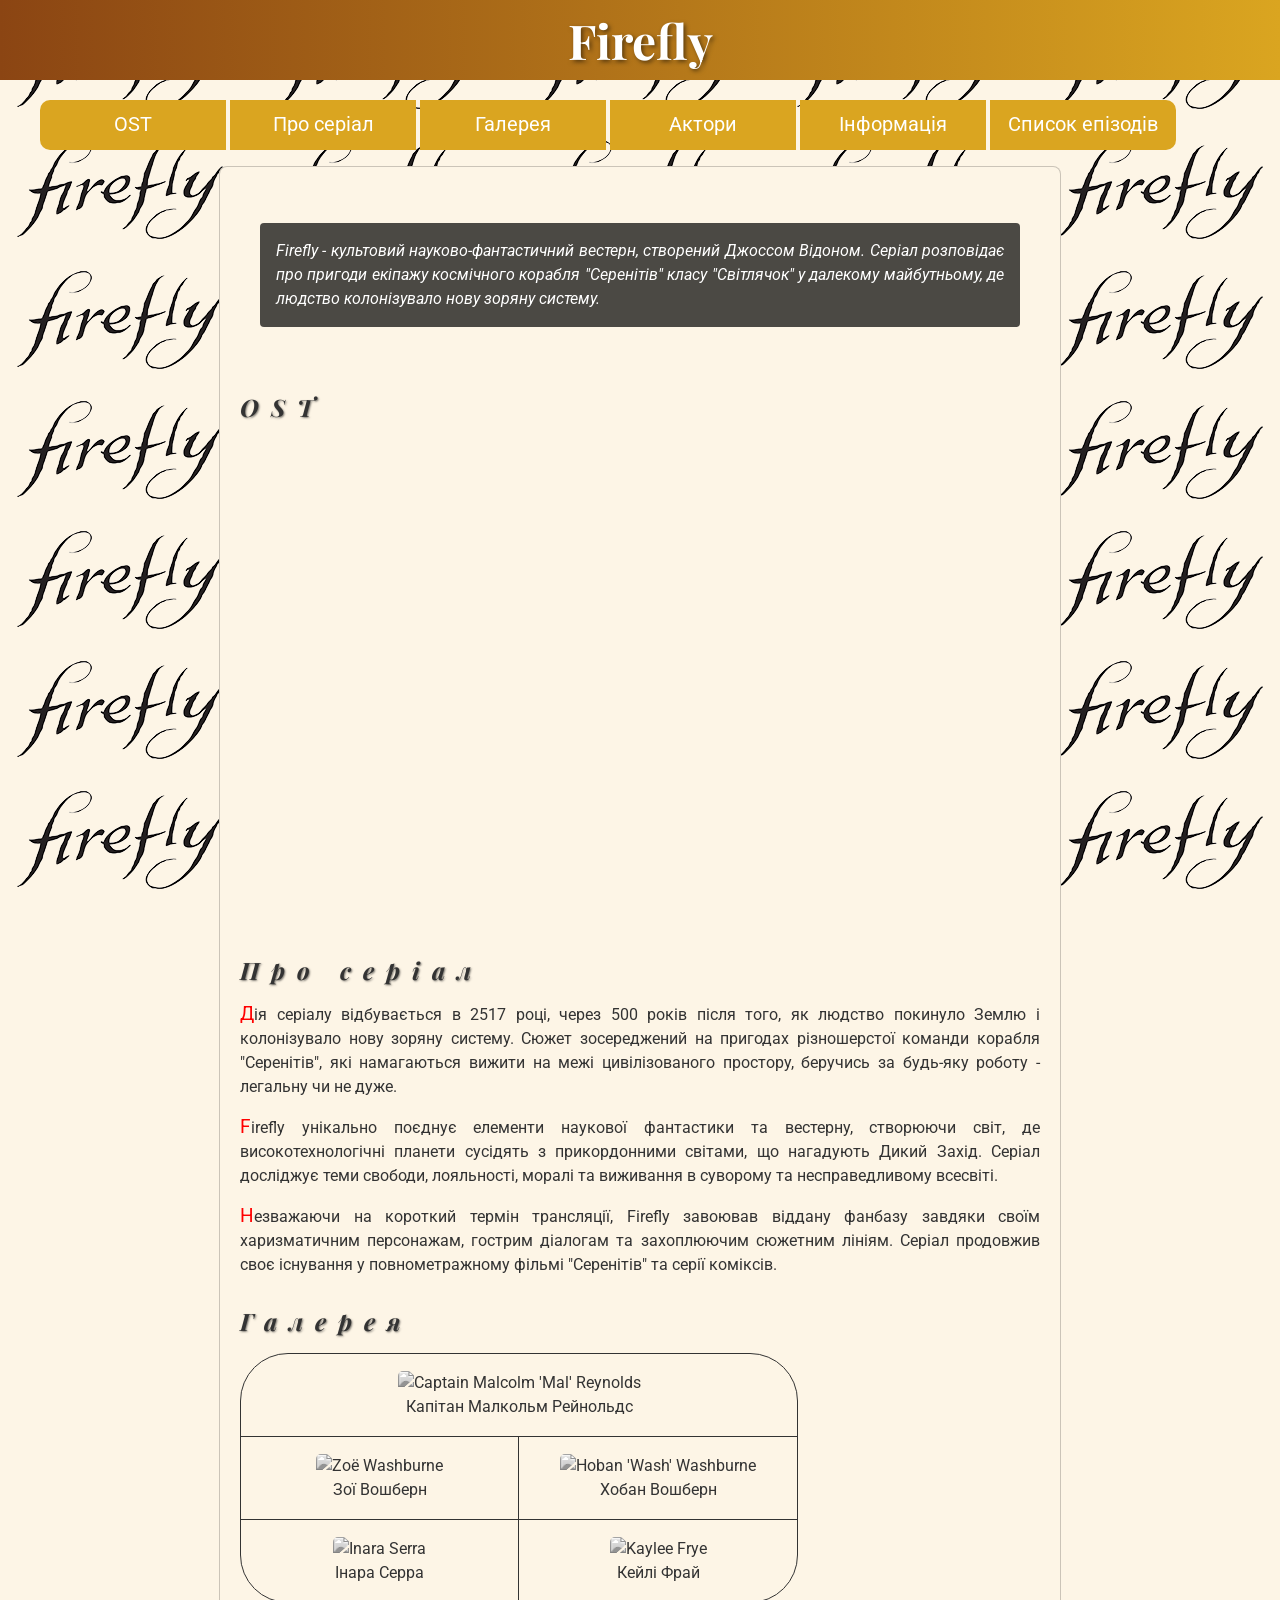
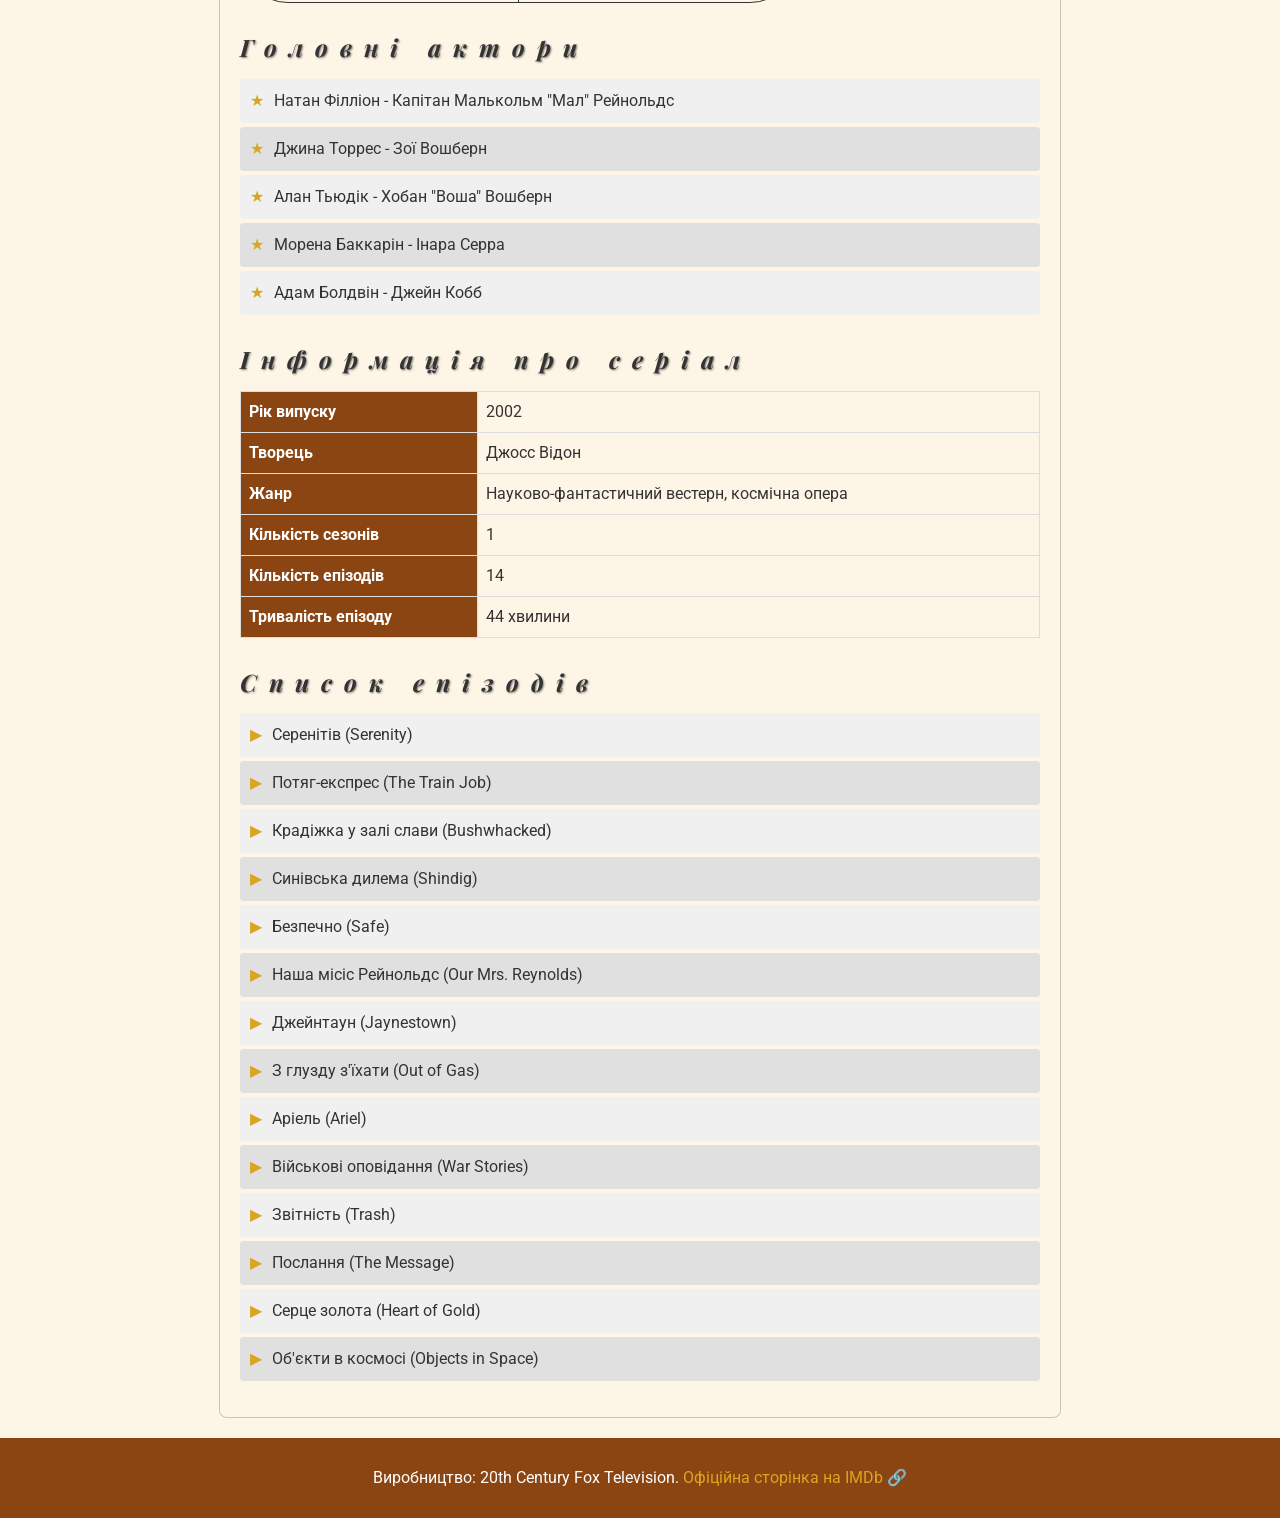
==== commit 7c221d51: "Використали змінні для задання кольору" ====
--- a/index.html
+++ b/index.html
@@ -27,7 +27,7 @@
     </header>
 
     <nav>
-      <ul id="menu">
+      <ul>
         <li><a href="#ost">OST</a></li>
         <li><a href="#about">Про серіал</a></li>
         <li><a href="#gallery">Галерея</a></li>
@@ -92,7 +92,7 @@
       </section>
 
       <section id="gallery">
-        <h2>Галерея</h2>
+        <h2 class="font-2">Галерея</h2>
 
         <table>
           <tr>
@@ -209,7 +209,7 @@
       <section id="episodes">
         <h2>Список епізодів</h2>
 
-        <ol class="episode-list">
+        <ol class="episode-list roboto-regular">
           <li>Серенітів (Serenity)</li>
           <li>Потяг-експрес (The Train Job)</li>
           <li>Крадіжка у залі слави (Bushwhacked)</li>
--- a/styles.css
+++ b/styles.css
@@ -1,3 +1,7 @@
+:root {
+  --gold: #daa520;
+}
+
 body {
   background-color: #fdf5e6;
   background-image: url(assets/background-pattern.png);
@@ -12,7 +16,7 @@
 }
 
 header {
-  background: linear-gradient(to right, #8b4513, #daa520);
+  background: linear-gradient(to right, #8b4513, var(--gold, red));
   color: white;
   text-align: center;
   padding: 16px;
@@ -39,7 +43,43 @@
   text-align: justify;
 }
 
-#menu {
+nav {
+  ul {
+    /* list-style-type: circle; */
+    list-style-type: none;
+  }
+
+  li {
+    display: inline-block;
+    background-color: var(--gold, red);
+    text-align: center;
+    width: 15%;
+    line-height: 3em;
+    /* padding: 8px; */
+
+    a {
+      font-size: 20px;
+      color: white;
+      text-decoration: none;
+    }
+  }
+
+  li:hover {
+    background-color: #8b4513;
+  }
+
+  li:first-child {
+    border-top-left-radius: 10px;
+    border-bottom-left-radius: 10px;
+  }
+
+  li:last-child {
+    border-top-right-radius: 10px;
+    border-bottom-right-radius: 10px;
+  }
+}
+
+#menu3 {
   background-color: transparent;
   list-style-type: none;
   max-width: 800px;
@@ -66,13 +106,13 @@
   }
 
   li:first-child a {
-    border-top-left-radius: 5px;
-    border-bottom-left-radius: 5px;
+    border-top-left-radius: 10px;
+    border-bottom-left-radius: 10px;
   }
 
   li:last-child a {
-    border-top-right-radius: 5px;
-    border-bottom-right-radius: 5px;
+    border-top-right-radius: 10px;
+    border-bottom-right-radius: 10px;
   }
 }
 
@@ -86,6 +126,7 @@
 }
 
 .description {
+  font-family: "Roboto", serif;
   background-image: url("https://m.media-amazon.com/images/M/MV5BNjE1ZmEwZTMtYWY1NC00ODQzLWE1NGMtMjM5NTJlOTMzNWRiXkEyXkFqcGc@._V1_.jpg");
   background-size: cover;
   background-position: center;
@@ -124,9 +165,18 @@
 
   table {
     text-align: center;
+    border: 1px solid;
+    border-radius: 48px;
+    border-spacing: 0px;
 
     td {
       width: 50%;
+      border-bottom: 1px solid;
+      border-right: 1px solid;
+    }
+
+    tr:last-child td {
+      border-bottom: none;
     }
 
     tr:not(:first-child) {
@@ -136,6 +186,10 @@
         }
       }
     }
+
+    td:last-child {
+      border-right: none;
+    }
   }
 }
 
@@ -160,7 +214,7 @@
 .cast-list {
   li::before {
     content: "★";
-    color: #daa520;
+    color: var(--gold, red);
     margin-right: 10px;
   }
 
@@ -172,7 +226,7 @@
 .episode-list {
   li::before {
     content: "▶";
-    color: #daa520;
+    color: var(--gold, red);
     margin-right: 10px;
   }
 
@@ -213,7 +267,7 @@
   margin-top: 20px;
 
   a {
-    color: #daa520;
+    color: var(--gold, red);
     text-decoration: none;
   }
 
@@ -234,3 +288,10 @@
     text-align: center;
   }
 }
+
+.test-display {
+  display: none;
+  margin-top: 20px;
+  height: 50px;
+  background-color: aqua;
+}
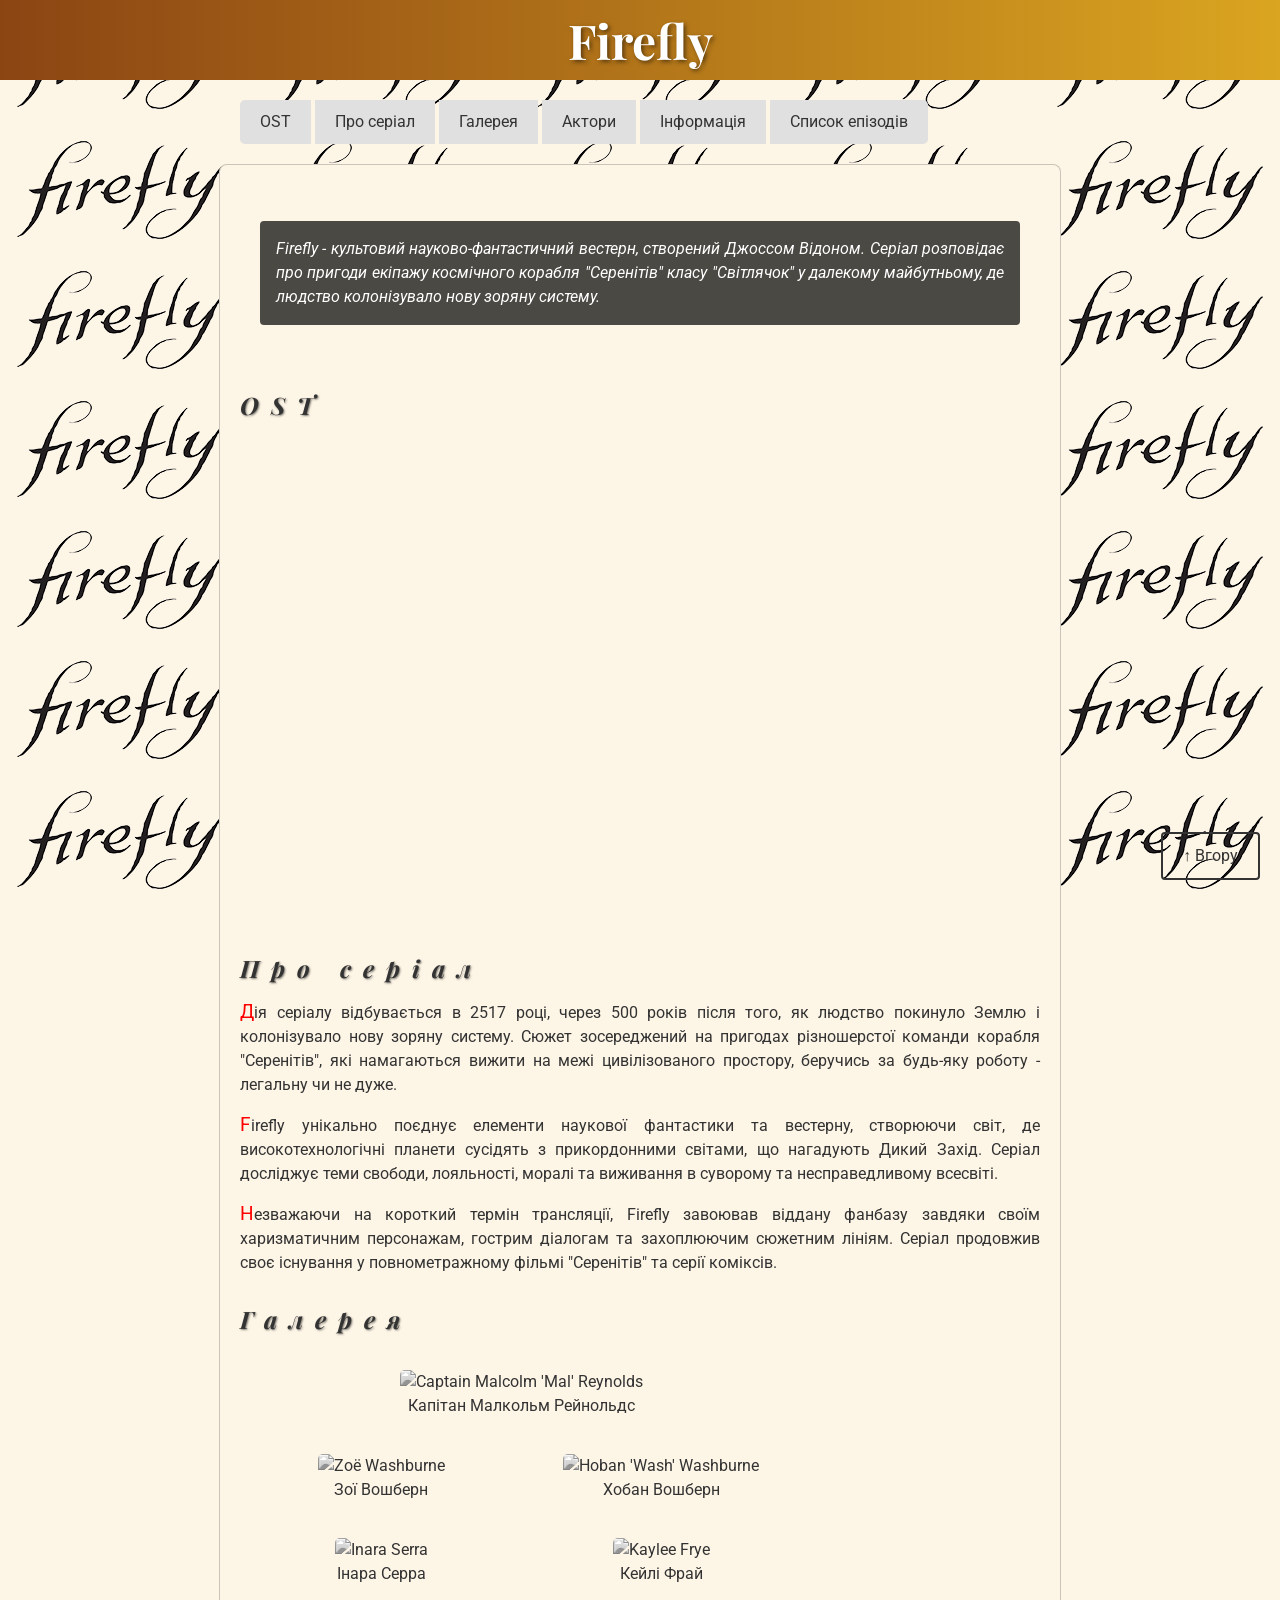
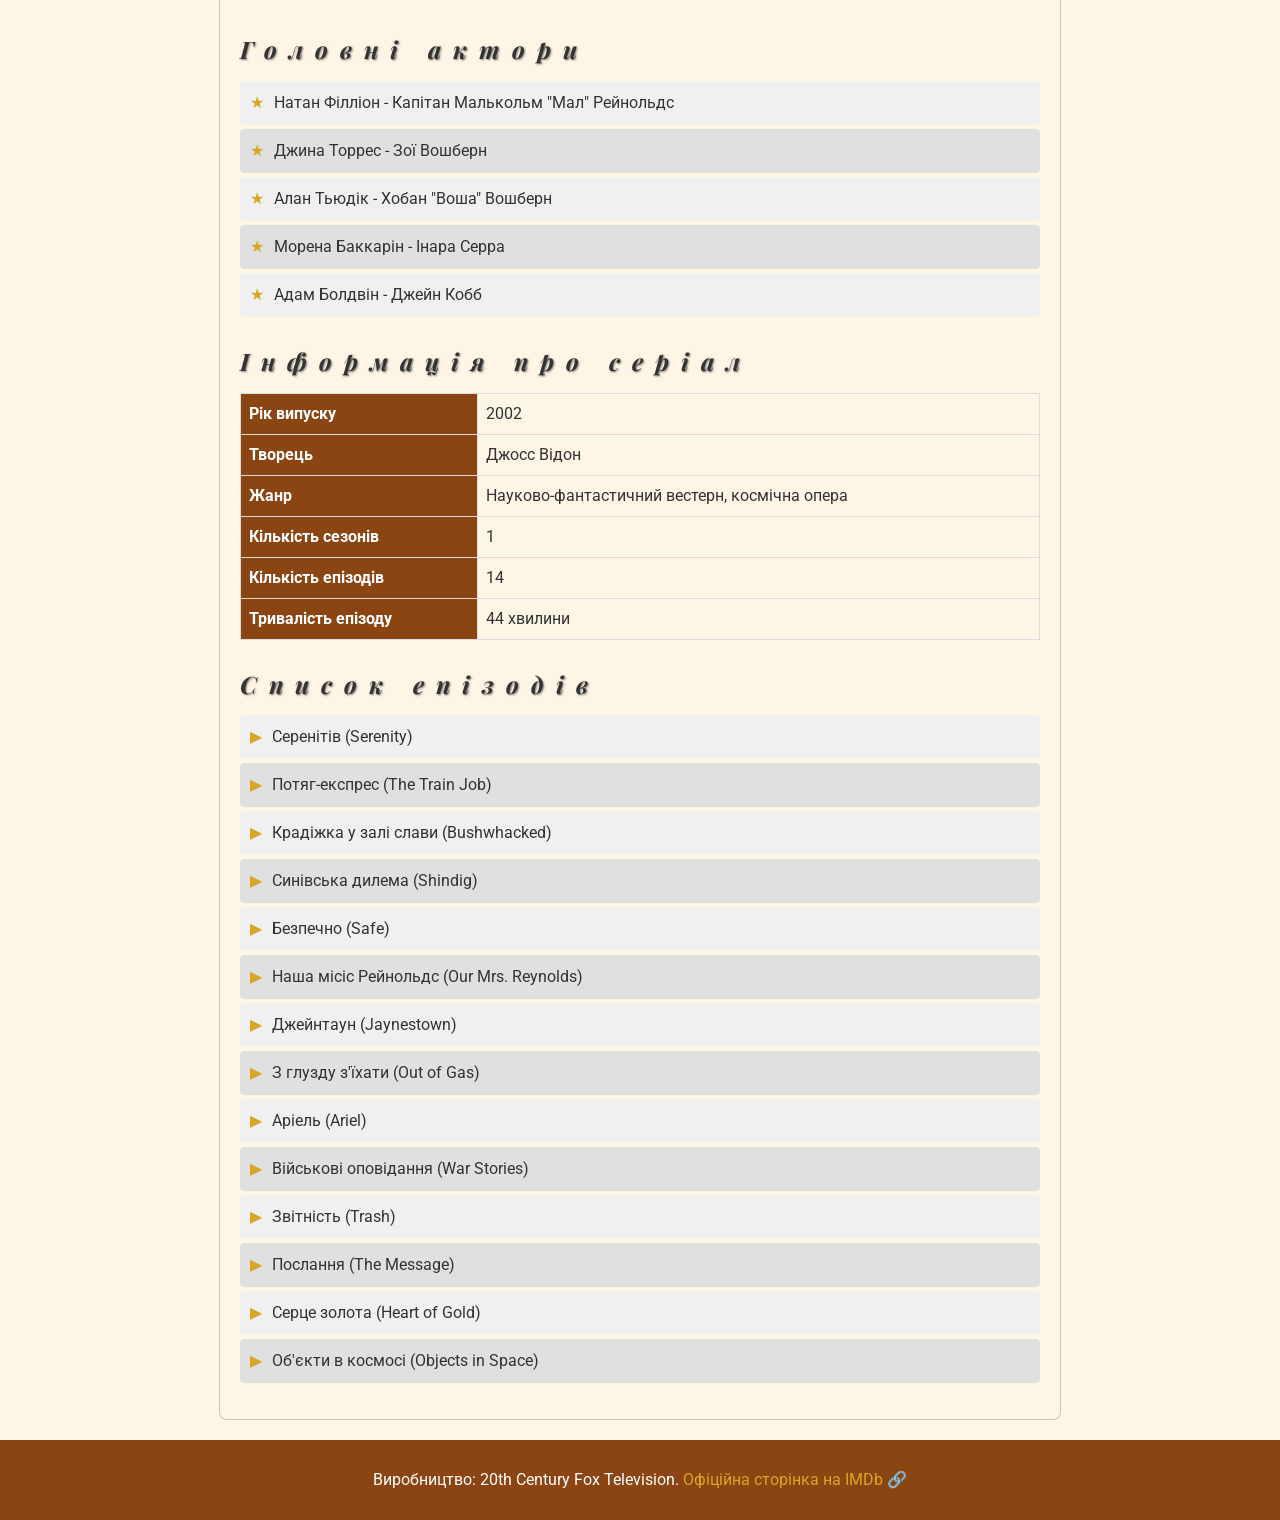
==== commit d82d3ffc: "Додано кнопку "Вгору"" ====
--- a/index.html
+++ b/index.html
@@ -27,7 +27,7 @@
     </header>
 
     <nav>
-      <ul>
+      <ul id="menu">
         <li><a href="#ost">OST</a></li>
         <li><a href="#about">Про серіал</a></li>
         <li><a href="#gallery">Галерея</a></li>
@@ -92,7 +92,7 @@
       </section>
 
       <section id="gallery">
-        <h2 class="font-2">Галерея</h2>
+        <h2>Галерея</h2>
 
         <table>
           <tr>
@@ -209,7 +209,7 @@
       <section id="episodes">
         <h2>Список епізодів</h2>
 
-        <ol class="episode-list roboto-regular">
+        <ol class="episode-list">
           <li>Серенітів (Serenity)</li>
           <li>Потяг-експрес (The Train Job)</li>
           <li>Крадіжка у залі слави (Bushwhacked)</li>
@@ -236,5 +236,9 @@
         >
       </p>
     </footer>
+
+    <div class="scroll-top">
+      <a href="#">↑ Вгору</a>
+    </div>
   </body>
 </html>
--- a/styles.css
+++ b/styles.css
@@ -1,5 +1,7 @@
 :root {
   --gold: #daa520;
+  --light: #e0e0e0;
+  --dark: #333;
 }
 
 body {
@@ -8,7 +10,7 @@
   background-position: center;
   background-repeat: space;
   background-attachment: fixed;
-  color: #333;
+  color: var(--dark);
   font-family: "Roboto", sans-serif;
   line-height: 24px;
   margin: 0px;
@@ -16,7 +18,7 @@
 }
 
 header {
-  background: linear-gradient(to right, #8b4513, var(--gold, red));
+  background: linear-gradient(to right, #8b4513, var(--gold));
   color: white;
   text-align: center;
   padding: 16px;
@@ -43,43 +45,7 @@
   text-align: justify;
 }
 
-nav {
-  ul {
-    /* list-style-type: circle; */
-    list-style-type: none;
-  }
-
-  li {
-    display: inline-block;
-    background-color: var(--gold, red);
-    text-align: center;
-    width: 15%;
-    line-height: 3em;
-    /* padding: 8px; */
-
-    a {
-      font-size: 20px;
-      color: white;
-      text-decoration: none;
-    }
-  }
-
-  li:hover {
-    background-color: #8b4513;
-  }
-
-  li:first-child {
-    border-top-left-radius: 10px;
-    border-bottom-left-radius: 10px;
-  }
-
-  li:last-child {
-    border-top-right-radius: 10px;
-    border-bottom-right-radius: 10px;
-  }
-}
-
-#menu3 {
+#menu {
   background-color: transparent;
   list-style-type: none;
   max-width: 800px;
@@ -106,13 +72,13 @@
   }
 
   li:first-child a {
-    border-top-left-radius: 10px;
-    border-bottom-left-radius: 10px;
+    border-top-left-radius: 5px;
+    border-bottom-left-radius: 5px;
   }
 
   li:last-child a {
-    border-top-right-radius: 10px;
-    border-bottom-right-radius: 10px;
+    border-top-right-radius: 5px;
+    border-bottom-right-radius: 5px;
   }
 }
 
@@ -126,7 +92,6 @@
 }
 
 .description {
-  font-family: "Roboto", serif;
   background-image: url("https://m.media-amazon.com/images/M/MV5BNjE1ZmEwZTMtYWY1NC00ODQzLWE1NGMtMjM5NTJlOTMzNWRiXkEyXkFqcGc@._V1_.jpg");
   background-size: cover;
   background-position: center;
@@ -165,18 +130,9 @@
 
   table {
     text-align: center;
-    border: 1px solid;
-    border-radius: 48px;
-    border-spacing: 0px;
 
     td {
       width: 50%;
-      border-bottom: 1px solid;
-      border-right: 1px solid;
-    }
-
-    tr:last-child td {
-      border-bottom: none;
     }
 
     tr:not(:first-child) {
@@ -186,10 +142,6 @@
         }
       }
     }
-
-    td:last-child {
-      border-right: none;
-    }
   }
 }
 
@@ -208,13 +160,13 @@
 
 .cast-list li:nth-child(even),
 .episode-list li:nth-child(even) {
-  background-color: #e0e0e0;
+  background-color: var(--light);
 }
 
 .cast-list {
   li::before {
     content: "★";
-    color: var(--gold, red);
+    color: var(--gold);
     margin-right: 10px;
   }
 
@@ -226,7 +178,7 @@
 .episode-list {
   li::before {
     content: "▶";
-    color: var(--gold, red);
+    color: var(--gold);
     margin-right: 10px;
   }
 
@@ -267,7 +219,7 @@
   margin-top: 20px;
 
   a {
-    color: var(--gold, red);
+    color: var(--gold);
     text-decoration: none;
   }
 
@@ -289,9 +241,27 @@
   }
 }
 
-.test-display {
-  display: none;
-  margin-top: 20px;
-  height: 50px;
-  background-color: aqua;
-}
+.scroll-top {
+  position: fixed;
+  bottom: 20px;
+  right: 20px;
+  border: 2px solid var(--dark);
+  border-radius: 4px;
+  transition: background-color 0.8s;
+
+  a {
+    display: inline-block;
+    padding: 10px 20px;
+    color: var(--dark);
+    text-decoration: none;
+  }
+}
+
+.scroll-top:hover {
+  background-color: var(--dark);
+
+  a {
+    color: var(--light);
+    font-weight: bold;
+  }
+}
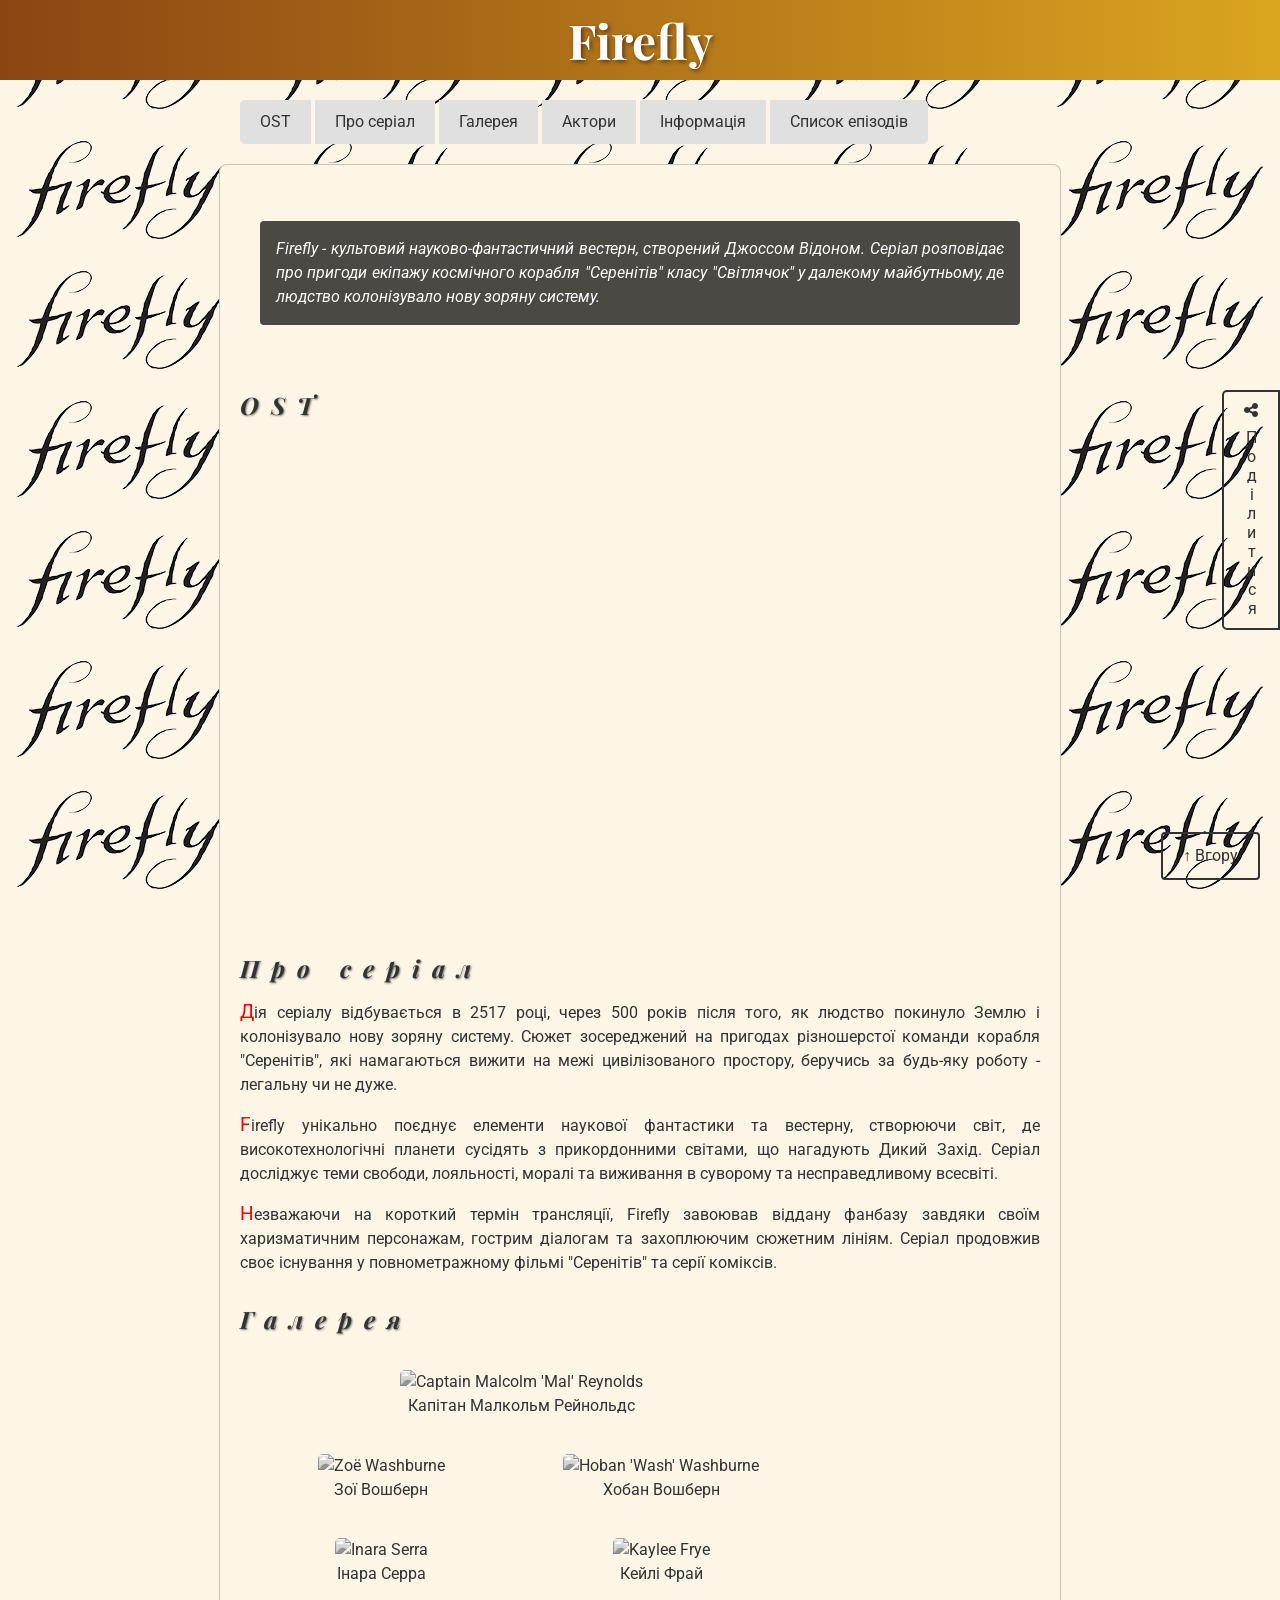
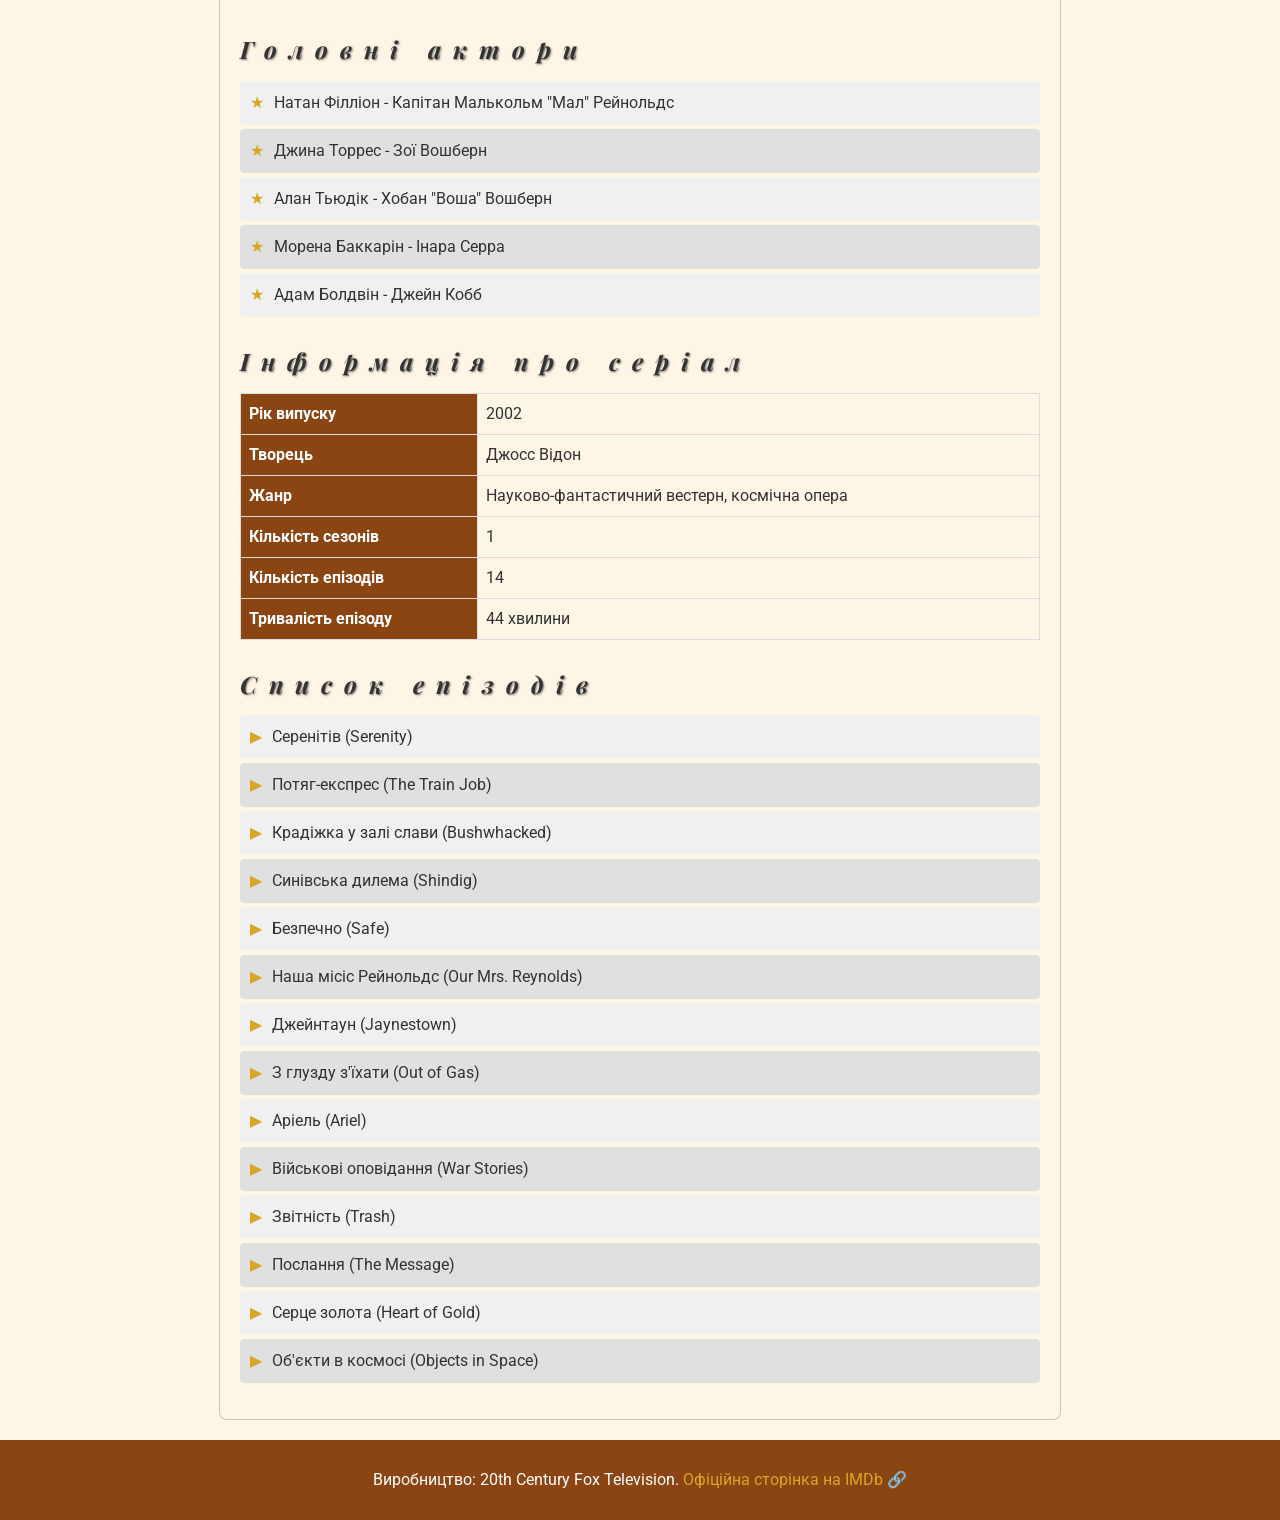
==== commit 009125c3: "Додано кнопки "Поділитися"" ====
--- a/index.html
+++ b/index.html
@@ -17,6 +17,7 @@
       href="https://fonts.googleapis.com/css2?family=Roboto:wght@400;700&family=Playfair+Display:wght@700&display=swap"
     />
 
+    <link rel="stylesheet" href="https://cdnjs.cloudflare.com/ajax/libs/font-awesome/6.5.0/css/all.min.css">
     <link rel="stylesheet" href="styles.css" />
 
     <title>Firefly - Культовий науково-фантастичний серіал</title>
@@ -240,5 +241,33 @@
     <div class="scroll-top">
       <a href="#">↑ Вгору</a>
     </div>
+
+    <div class="share-container">
+      <div class="share-button">
+        <i class="fas fa-share-alt"></i> 
+        <span class="caption">Поділитися</span>
+      </div>
+
+      <div class="social-panel">
+        <a href="https://t.me/share/url?url=https://s-z-rcpto.github.io&text=Hello%20world" traget="_blank" class="social-btn telegram" target="_blank">
+          <i class="fab fa-telegram-plane"></i> Telegram
+        </a>
+
+        <a href="viber://forward?text=Hello%20world%20https://s-z-rcpto.github.io" class="social-btn viber" target="_blank">
+          <i class="fab fa-viber"></i> Viber
+        </a>
+
+        <a href="https://api.whatsapp.com/send?text=Hello%20world%20https://s-z-rcpto.github.io" class="social-btn whatsapp" target="_blank">
+          <i class="fab fa-whatsapp"></i> WhatsApp
+        </a>
+
+        <a href="https://www.facebook.com/sharer/sharer.php?u=https://s-z-rcpto.github.io&quote=Hello%20world" class="social-btn facebook" target="_blank">
+          <i class="fab fa-facebook-f"></i> Facebook
+        </a>
+
+        <a href="mailto:?subject=Hello%20world&body=Check%20this%20out:%20https://s-z-rcpto.github.io" class="social-btn email">
+          <i class="fas fa-envelope"></i> Email
+        </a>
+      </div>
   </body>
 </html>
--- a/styles.css
+++ b/styles.css
@@ -265,3 +265,101 @@
     font-weight: bold;
   }
 }
+
+.share-container {
+  position: fixed;
+  top: 50%;
+  right: 0;
+  transform: translateY(-25%);
+  display: flex;
+  flex-direction: row;
+  align-items: flex-end;
+}
+
+.share-button {
+  display: flex;
+  flex-direction: column;
+  align-items: center;
+
+  border: 2px solid var(--dark);
+  border-radius: 5px 0 0 5px;
+  
+  padding: 10px 15px;
+  cursor: pointer;
+  transition: background-color 0.3s;
+
+  .caption {
+    margin-top: 10px;
+    writing-mode: vertical-lr;
+    text-orientation: upright;
+  }
+}
+
+.share-container:hover {
+  .share-button {
+    background-color: var(--dark);
+  }
+
+  .fa-share-alt, .caption {
+    color: var(--light);
+    font-weight: bold;
+  }
+
+  .social-panel {
+    display: flex;
+  }
+}
+
+.social-panel {
+  display: none;
+  flex-direction: column;
+  justify-content: space-between;
+  height: 240px;
+
+  a {
+    padding: 8px 12px;
+    border-radius: 5px 0 0 5px;
+    text-decoration: none;
+    width: 100px;
+    height: 24px;
+    text-align: center;
+    transition: background-color 0.3s, transform 0.3s ease;
+    display: flex;
+    align-items: center;
+
+    i {
+      margin-right: 10px;
+    }
+  }
+
+  a:hover {
+    background-color: var(--light);
+    color: var(--dark);
+    transform: translateX(-5px);
+  }
+}
+
+.telegram {
+  background-color: #0088cc;
+  color: #fff;
+}
+
+.viber {
+  background-color: #59267c;
+  color: #fff;
+}
+
+.whatsapp {
+  background-color: #25d366;
+  color: #fff;
+}
+
+.facebook {
+  background-color: #3b5998;
+  color: #fff;
+}
+
+.email {
+  background-color: #d44638;
+  color: #fff;
+}
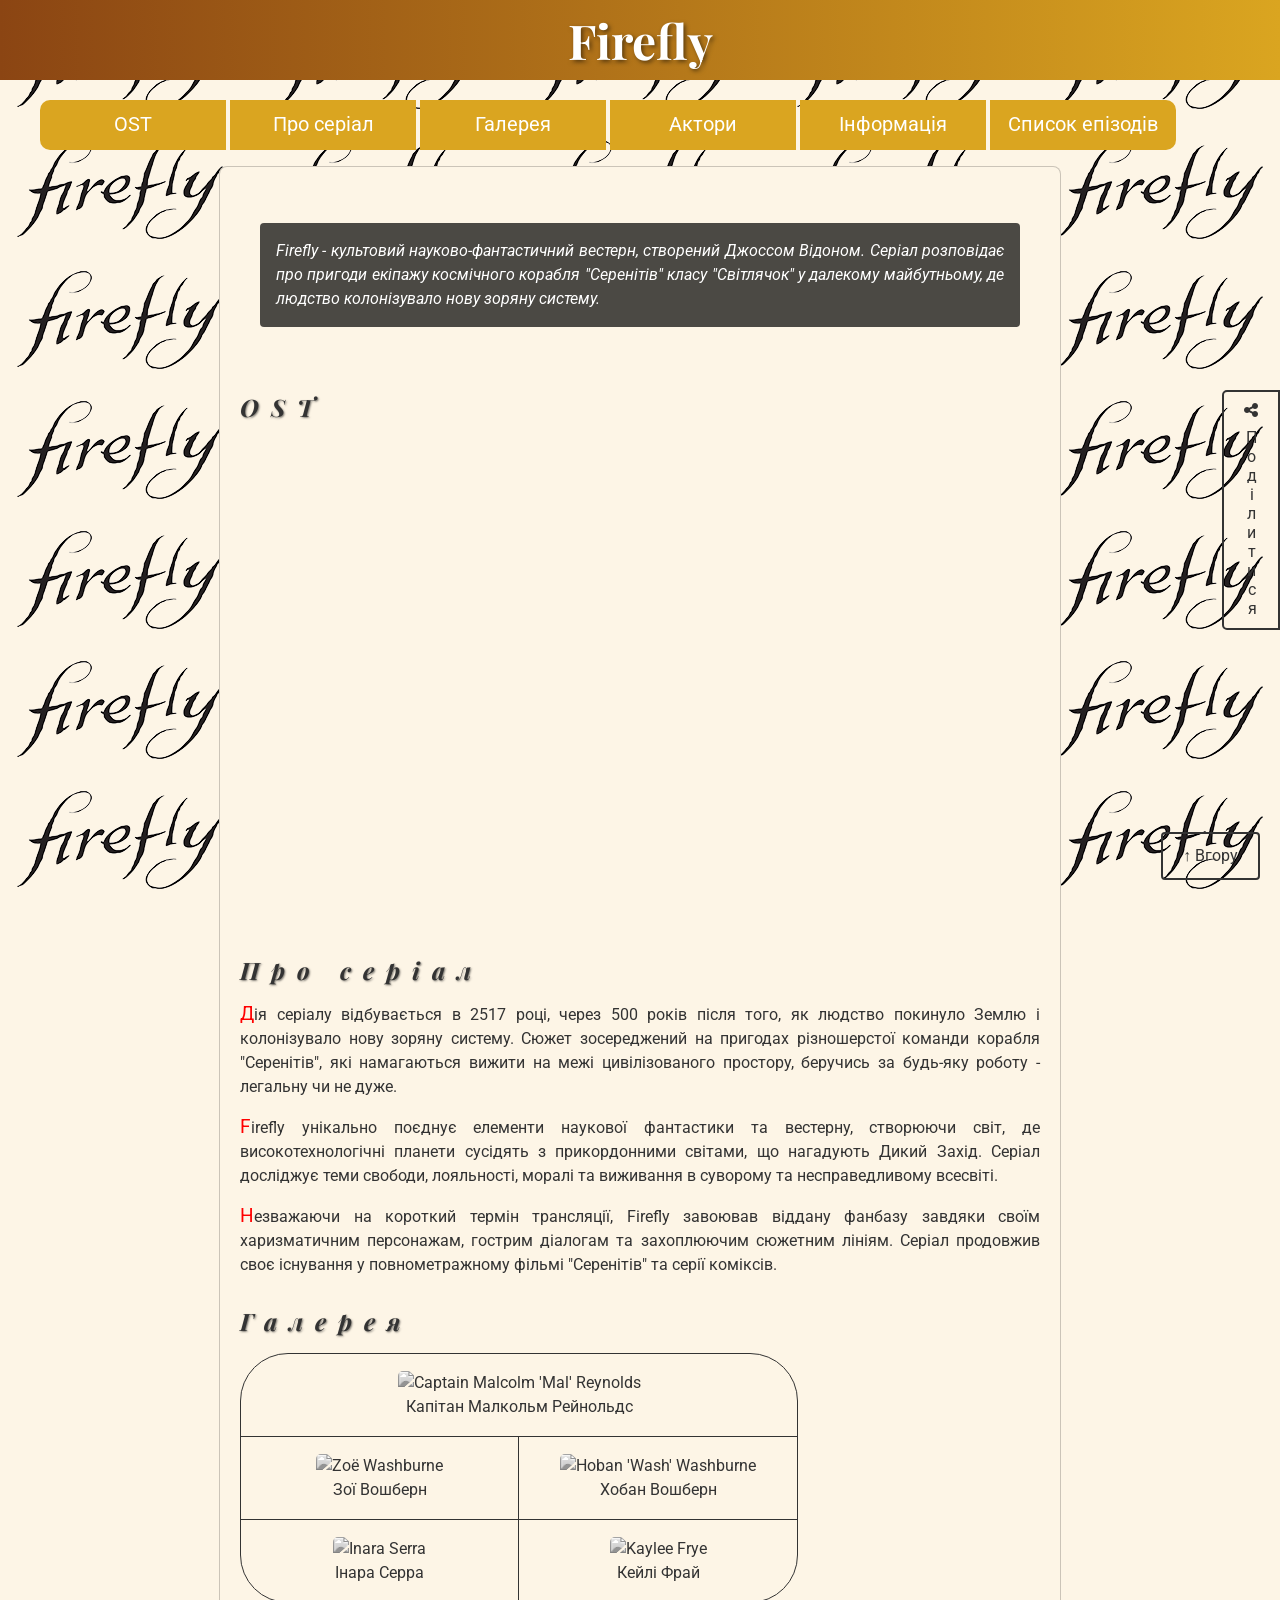
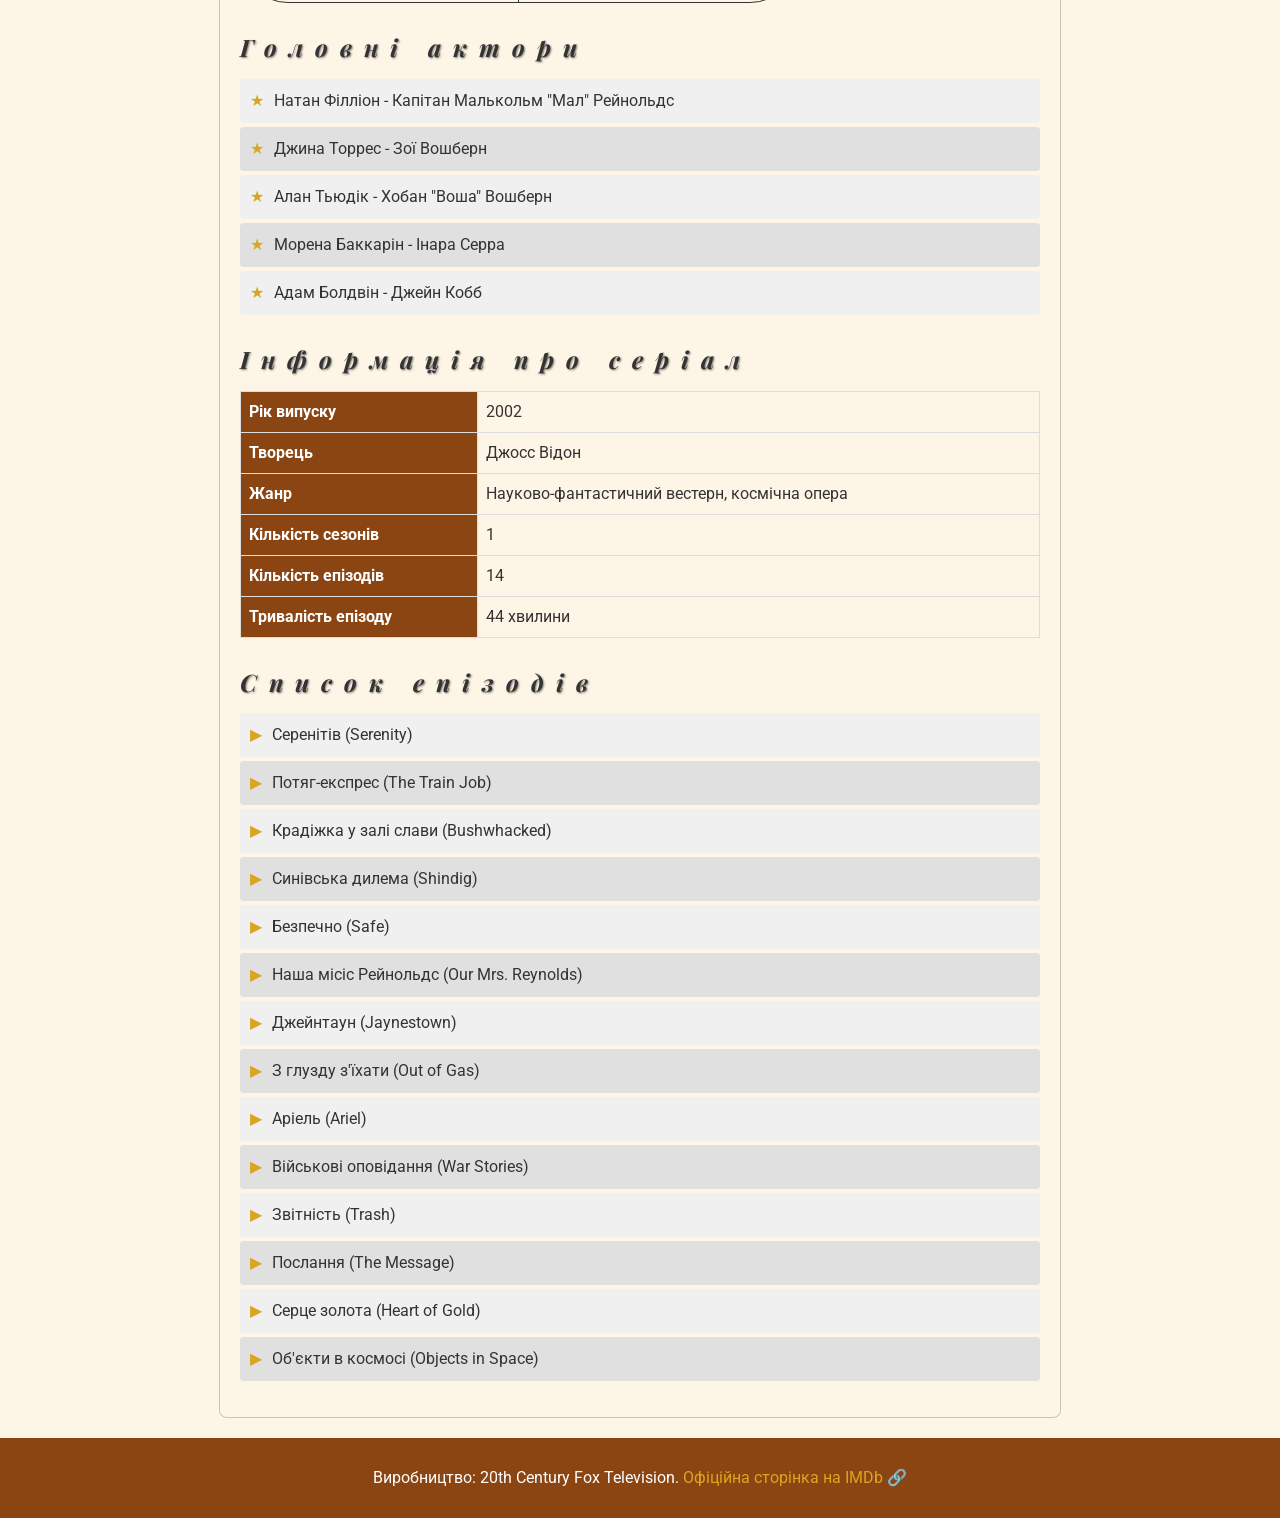
==== commit 0464ed4d: "Merge branch 'main' of https://github.com/s-z-rcpto/s-z-rcpto.github.io" ====
--- a/index.html
+++ b/index.html
@@ -28,7 +28,7 @@
     </header>
 
     <nav>
-      <ul id="menu">
+      <ul>
         <li><a href="#ost">OST</a></li>
         <li><a href="#about">Про серіал</a></li>
         <li><a href="#gallery">Галерея</a></li>
@@ -93,7 +93,7 @@
       </section>
 
       <section id="gallery">
-        <h2>Галерея</h2>
+        <h2 class="font-2">Галерея</h2>
 
         <table>
           <tr>
@@ -210,7 +210,7 @@
       <section id="episodes">
         <h2>Список епізодів</h2>
 
-        <ol class="episode-list">
+        <ol class="episode-list roboto-regular">
           <li>Серенітів (Serenity)</li>
           <li>Потяг-експрес (The Train Job)</li>
           <li>Крадіжка у залі слави (Bushwhacked)</li>
--- a/styles.css
+++ b/styles.css
@@ -45,7 +45,43 @@
   text-align: justify;
 }
 
-#menu {
+nav {
+  ul {
+    /* list-style-type: circle; */
+    list-style-type: none;
+  }
+
+  li {
+    display: inline-block;
+    background-color: var(--gold, red);
+    text-align: center;
+    width: 15%;
+    line-height: 3em;
+    /* padding: 8px; */
+
+    a {
+      font-size: 20px;
+      color: white;
+      text-decoration: none;
+    }
+  }
+
+  li:hover {
+    background-color: #8b4513;
+  }
+
+  li:first-child {
+    border-top-left-radius: 10px;
+    border-bottom-left-radius: 10px;
+  }
+
+  li:last-child {
+    border-top-right-radius: 10px;
+    border-bottom-right-radius: 10px;
+  }
+}
+
+#menu3 {
   background-color: transparent;
   list-style-type: none;
   max-width: 800px;
@@ -72,13 +108,13 @@
   }
 
   li:first-child a {
-    border-top-left-radius: 5px;
-    border-bottom-left-radius: 5px;
+    border-top-left-radius: 10px;
+    border-bottom-left-radius: 10px;
   }
 
   li:last-child a {
-    border-top-right-radius: 5px;
-    border-bottom-right-radius: 5px;
+    border-top-right-radius: 10px;
+    border-bottom-right-radius: 10px;
   }
 }
 
@@ -92,6 +128,7 @@
 }
 
 .description {
+  font-family: "Roboto", serif;
   background-image: url("https://m.media-amazon.com/images/M/MV5BNjE1ZmEwZTMtYWY1NC00ODQzLWE1NGMtMjM5NTJlOTMzNWRiXkEyXkFqcGc@._V1_.jpg");
   background-size: cover;
   background-position: center;
@@ -130,9 +167,18 @@
 
   table {
     text-align: center;
+    border: 1px solid;
+    border-radius: 48px;
+    border-spacing: 0px;
 
     td {
       width: 50%;
+      border-bottom: 1px solid;
+      border-right: 1px solid;
+    }
+
+    tr:last-child td {
+      border-bottom: none;
     }
 
     tr:not(:first-child) {
@@ -141,6 +187,10 @@
           width: 100%;
         }
       }
+    }
+
+    td:last-child {
+      border-right: none;
     }
   }
 }
@@ -283,7 +333,7 @@
 
   border: 2px solid var(--dark);
   border-radius: 5px 0 0 5px;
-  
+
   padding: 10px 15px;
   cursor: pointer;
   transition: background-color 0.3s;
@@ -300,7 +350,8 @@
     background-color: var(--dark);
   }
 
-  .fa-share-alt, .caption {
+  .fa-share-alt,
+  .caption {
     color: var(--light);
     font-weight: bold;
   }
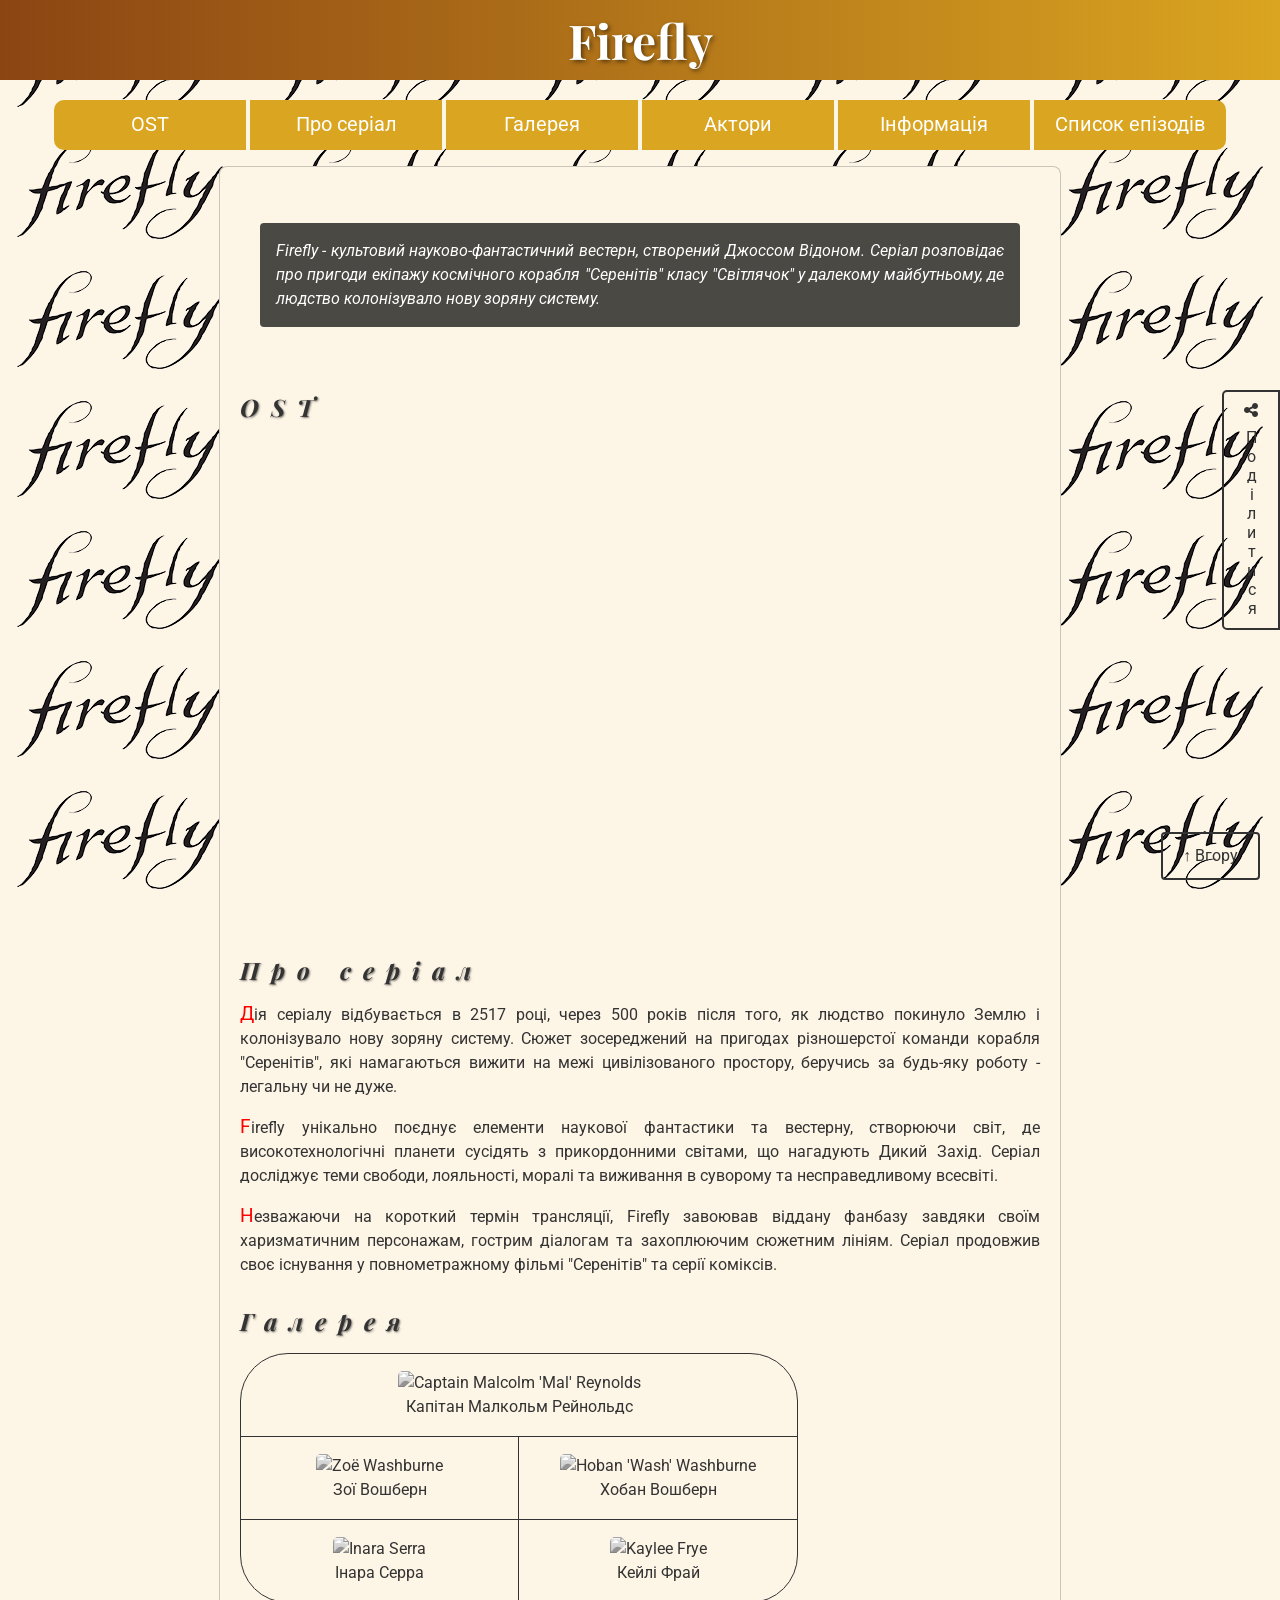
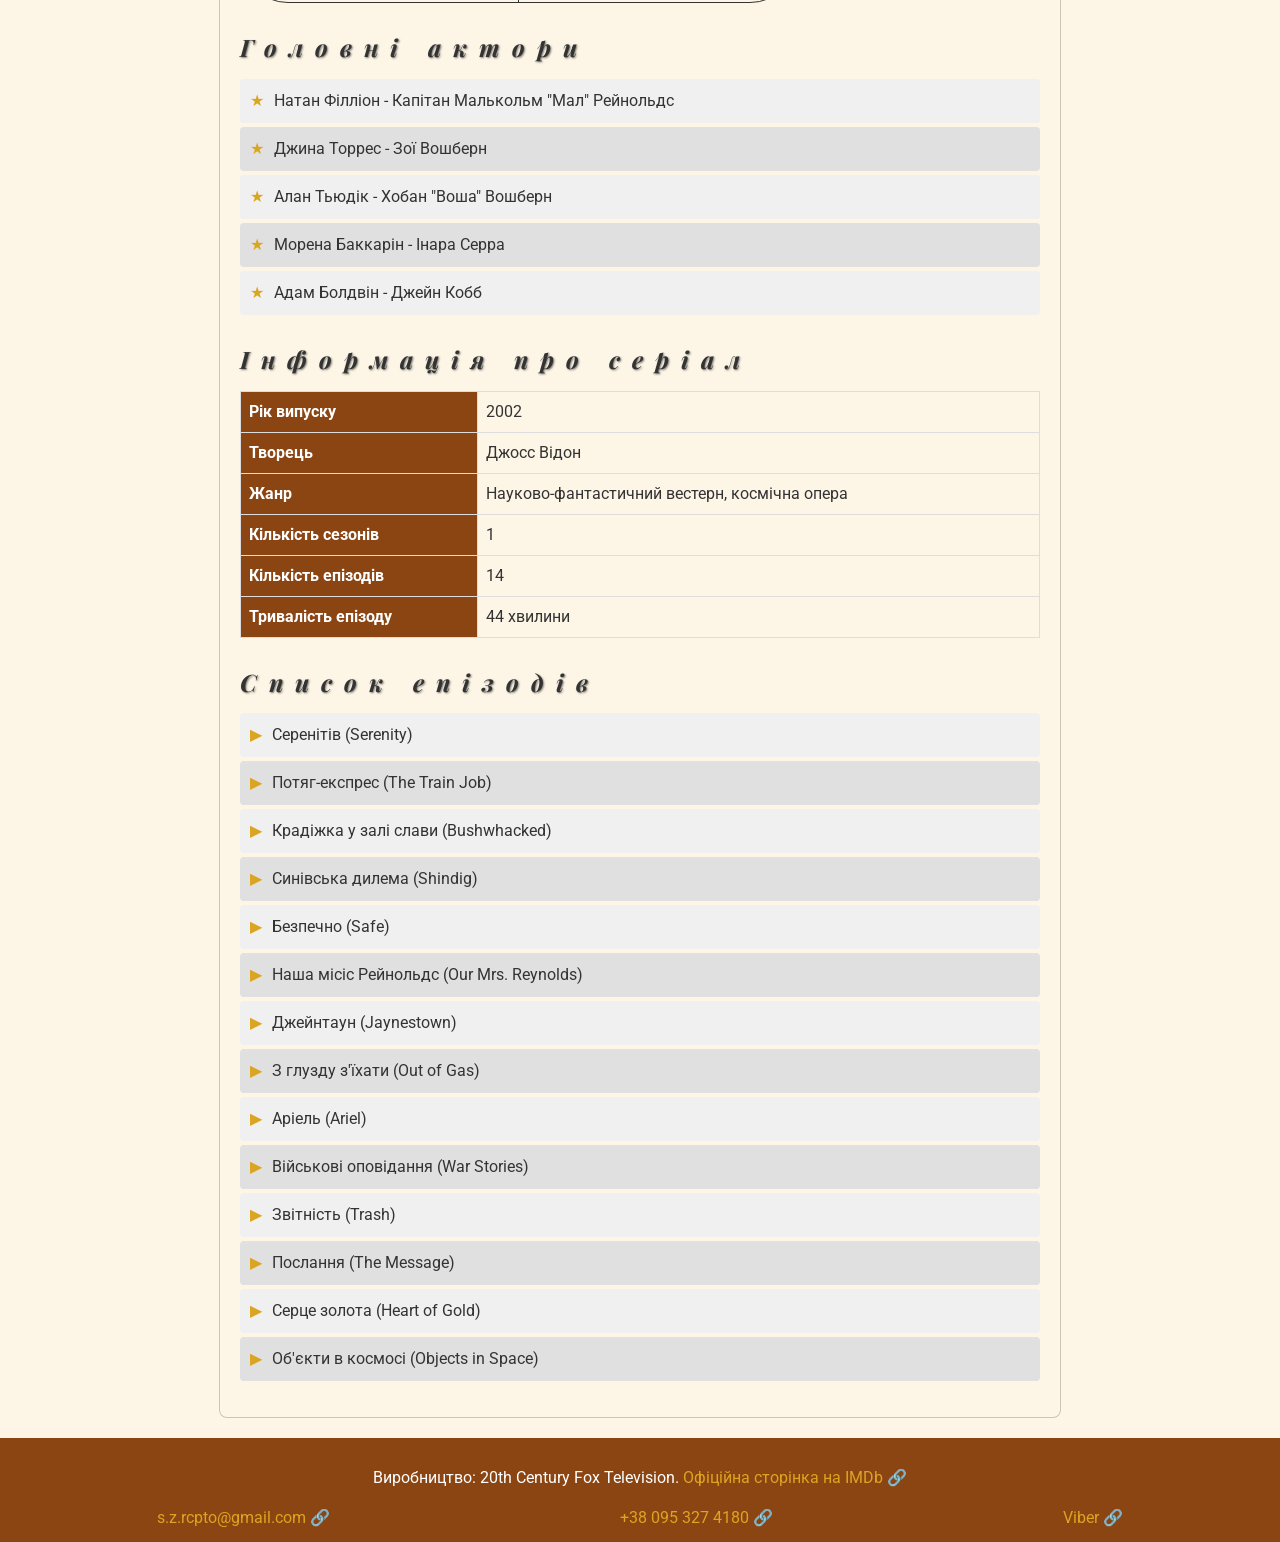
==== commit 55048b24: "Додано приклади використання протоколiв гiперпосилань" ====
--- a/index.html
+++ b/index.html
@@ -236,6 +236,12 @@
           >Офіційна сторінка на IMDb</a
         >
       </p>
+
+      <div class="contacts">
+        <a href="mailto:s.z.rcpto@gmail.com">s.z.rcpto@gmail.com</a>
+        <a href="tel:+380953274180">+38 095 327 4180</a>
+        <a href="viber://chat?number=%2B380953274180">Viber</a>
+      </div>
     </footer>
 
     <div class="scroll-top">
--- a/styles.css
+++ b/styles.css
@@ -49,6 +49,8 @@
   ul {
     /* list-style-type: circle; */
     list-style-type: none;
+    padding: 0px;
+    text-align: center;
   }
 
   li {
@@ -288,6 +290,12 @@
 
   p {
     text-align: center;
+  }
+
+  .contacts {
+    display: flex;
+    flex-direction: row;
+    justify-content: space-around;
   }
 }
 
